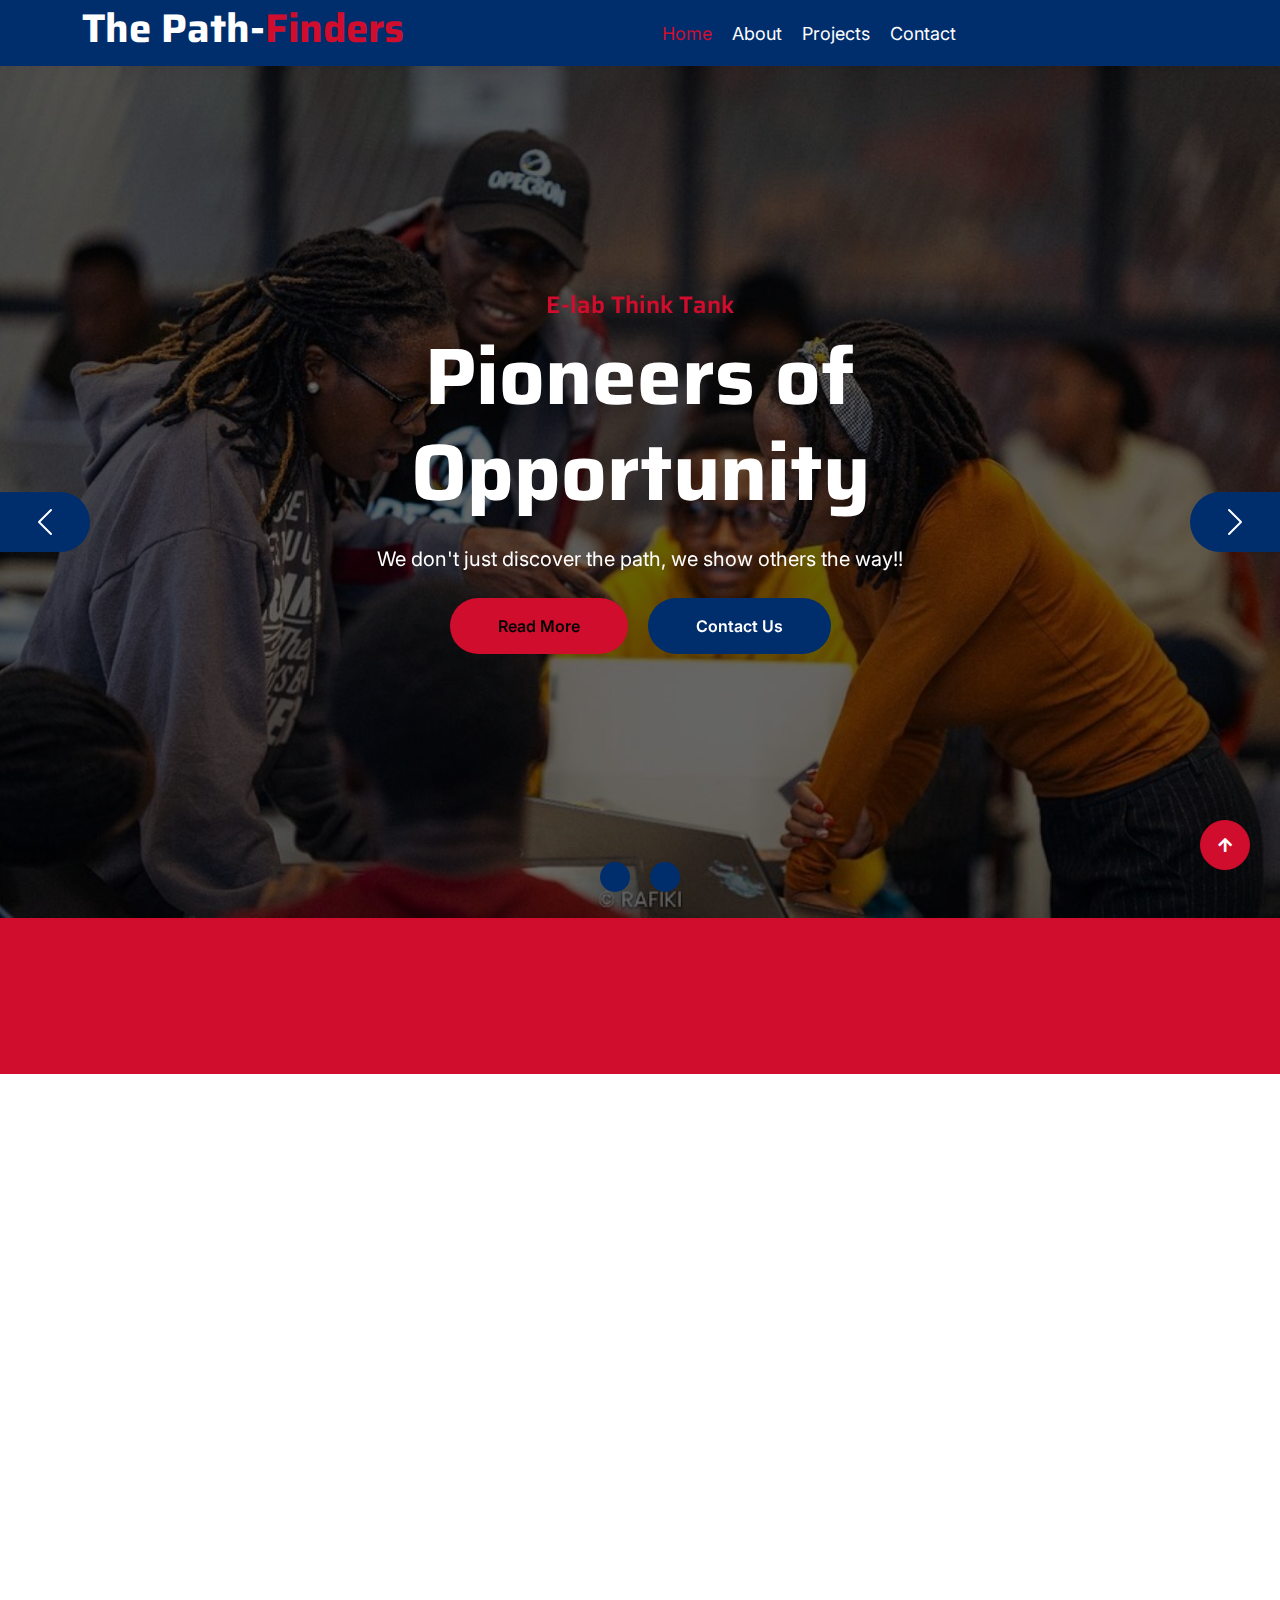
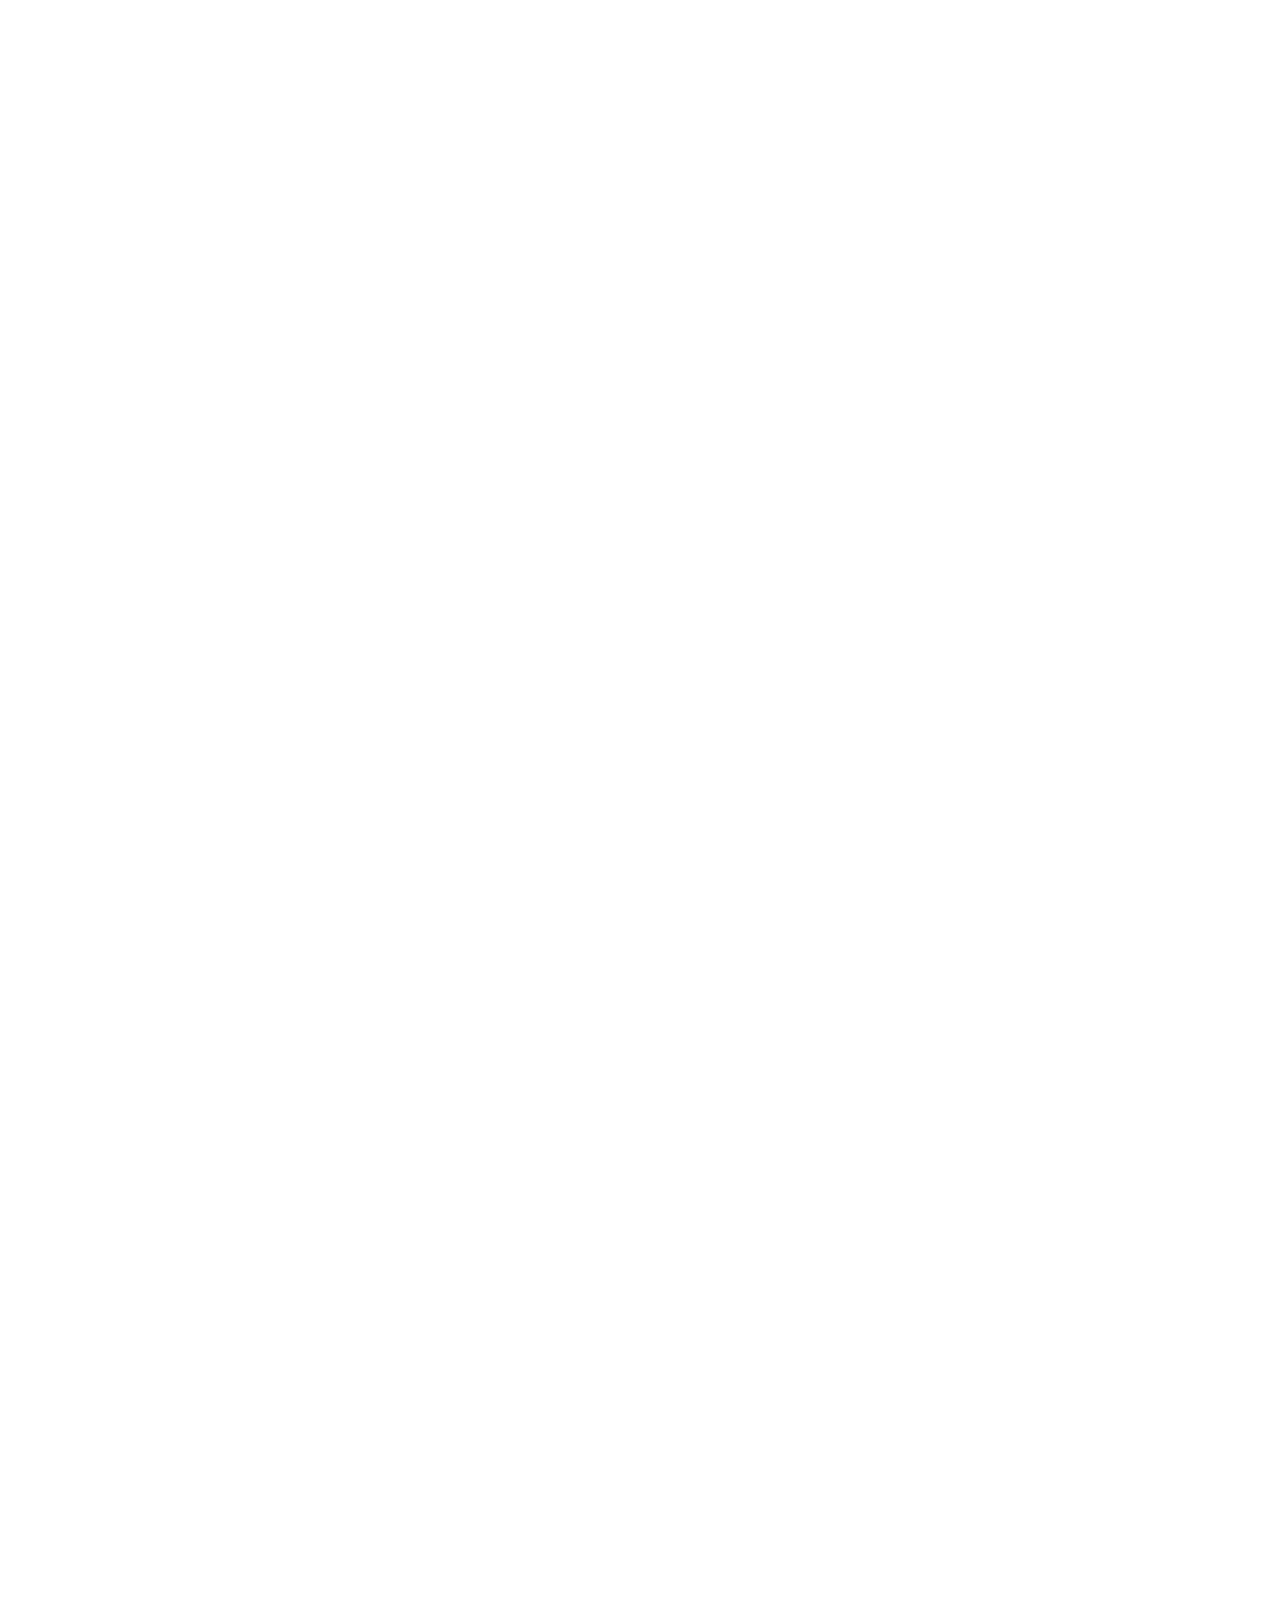
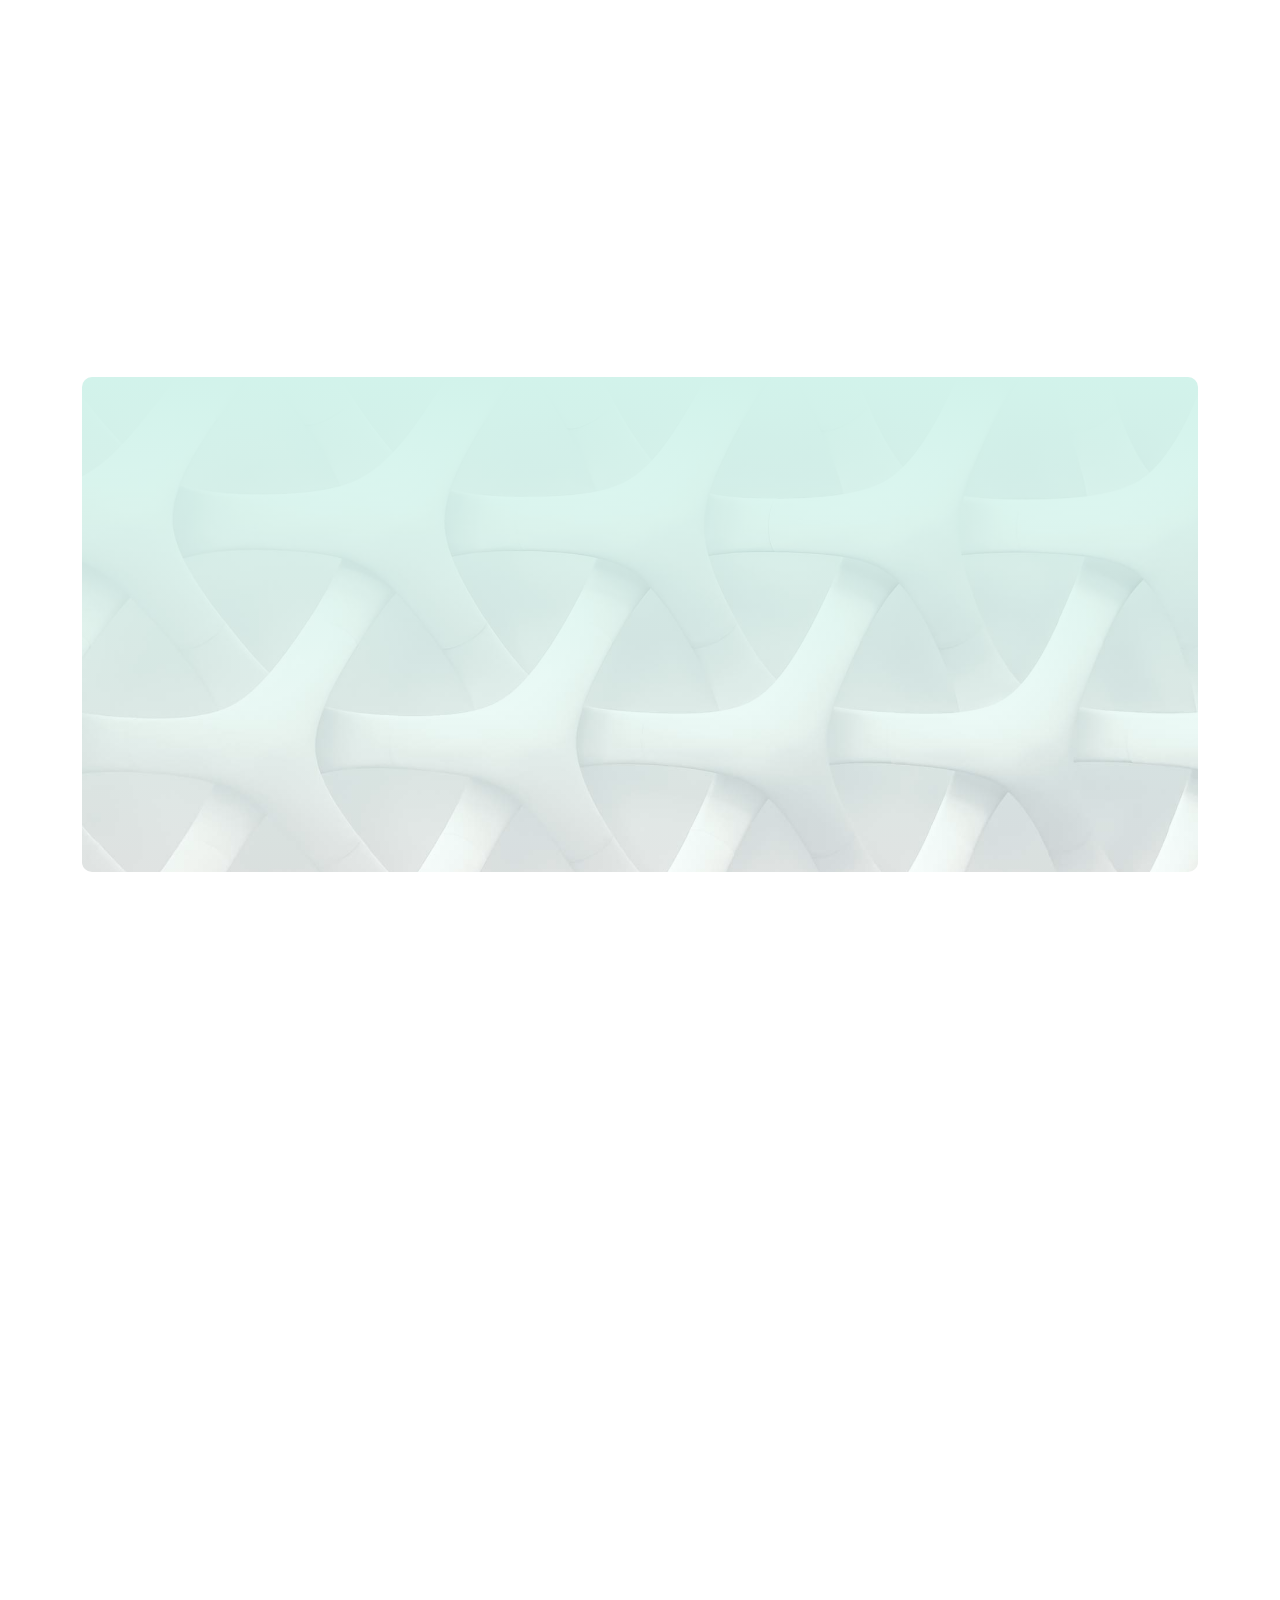
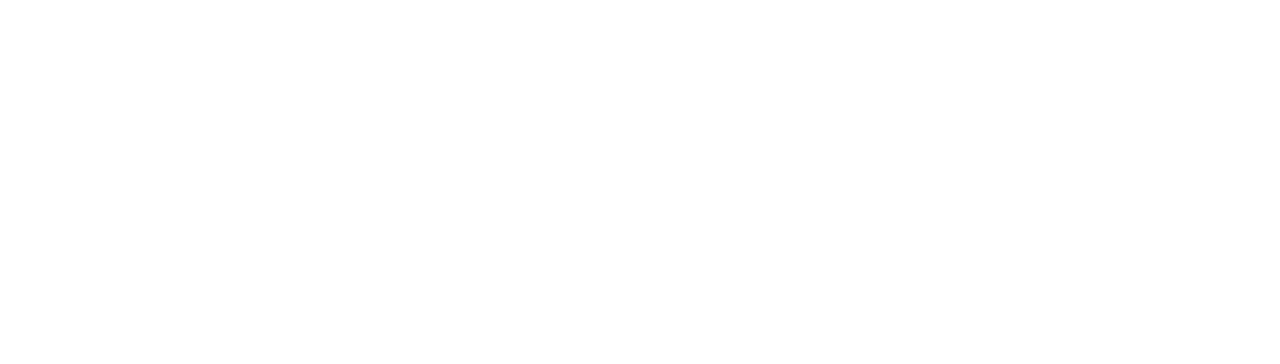
==== index.html @ 028e7ca0 "add all" ====
<!DOCTYPE html>
<html lang="en">

    <head>
        <meta charset="utf-8">
        <title>Pathfinders - ALU E-lab Think Tank</title>
        <meta content="width=device-width, initial-scale=1.0" name="viewport">
        <meta content="" name="keywords">
        <meta content="" name="description">

        <!-- Google Web Fonts -->
        <link rel="preconnect" href="https://fonts.googleapis.com">
        <link rel="preconnect" href="https://fonts.gstatic.com" crossorigin>
        <link href="https://fonts.googleapis.com/css2?family=Inter:wght@400;500;600&family=Saira:wght@500;600;700&display=swap" rel="stylesheet"> 

        <!-- Icon Font Stylesheet -->
        <link href="https://cdnjs.cloudflare.com/ajax/libs/font-awesome/5.10.0/css/all.min.css" rel="stylesheet">
        <link href="https://cdn.jsdelivr.net/npm/bootstrap-icons@1.4.1/font/bootstrap-icons.css" rel="stylesheet">

        <!-- Libraries Stylesheet -->
        <link href="lib/animate/animate.min.css" rel="stylesheet">
        <link href="lib/owlcarousel/assets/owl.carousel.min.css" rel="stylesheet">

        <!-- Customized Bootstrap Stylesheet -->
        <link href="css/bootstrap.min.css" rel="stylesheet">

        <!-- Template Stylesheet -->
        <link href="css/style.css" rel="stylesheet">
    </head>

    <body>
        <!-- Spinner Start -->
        <div id="spinner" class="show position-fixed translate-middle w-100 vh-100 top-50 start-50 d-flex align-items-center justify-content-center">
            <div class="spinner-grow text-primary" role="status"></div>
        </div>
        <!-- Spinner End -->

        <!-- Topbar Start -->
        <!-- <div class="container-fluid bg-dark py-2 d-none d-md-flex">
            <div class="container">
                <div class="d-flex justify-content-between topbar">
                    <div class="top-info">
                        <small class="me-3 text-white-50"><a href="#"><i class="fas fa-map-marker-alt me-2 text-secondary"></i></a>23 Ranking Street, New York</small>
                        <small class="me-3 text-white-50"><a href="#"><i class="fas fa-envelope me-2 text-secondary"></i></a>Email@Example.com</small>
                    </div>
                    <div id="note" class="text-secondary d-none d-xl-flex"><small>Note : We help you to Grow your Business</small></div>
                    <div class="top-link">
                        <a href="" class="bg-light nav-fill btn btn-sm-square rounded-circle"><i class="fab fa-facebook-f text-primary"></i></a>
                        <a href="" class="bg-light nav-fill btn btn-sm-square rounded-circle"><i class="fab fa-twitter text-primary"></i></a>
                        <a href="" class="bg-light nav-fill btn btn-sm-square rounded-circle"><i class="fab fa-instagram text-primary"></i></a>
                        <a href="" class="bg-light nav-fill btn btn-sm-square rounded-circle me-0"><i class="fab fa-linkedin-in text-primary"></i></a>
                    </div>
                </div>
            </div>
        </div> -->
        <!-- Topbar End -->

        <!-- Navbar Start -->
        <div class="container-fluid bg-primary">
            <div class="container">
                <nav class="navbar navbar-dark navbar-expand-lg py-0">
                    <a href="index.html" class="navbar-brand">
                        <h1 class="text-white fw-bold d-block">The Path-<span class="text-secondary">Finders</span> </h1>
                        <!-- <img src="./img/pathlogo.jpeg" alt="logo"> -->
                    </a>
                    <button type="button" class="navbar-toggler me-0" data-bs-toggle="collapse" data-bs-target="#navbarCollapse">
                        <span class="navbar-toggler-icon"></span>
                    </button>
                    <div class="collapse navbar-collapse bg-transparent" id="navbarCollapse">
                        <div class="navbar-nav ms-auto mx-xl-auto p-0">
                            <a href="index.html" class="nav-item nav-link active text-secondary">Home</a>
                            <a href="about.html" class="nav-item nav-link">About</a>
                            <!-- <a href="service.html" class="nav-item nav-link">Services</a> -->
                            <a href="project.html" class="nav-item nav-link">Projects</a>
                            <!-- <div class="nav-item dropdown">
                                <a href="#" class="nav-link dropdown-toggle" data-bs-toggle="dropdown">Pages</a>
                                <div class="dropdown-menu rounded">
                                    <a href="blog.html" class="dropdown-item">Our Blog</a>
                                    <a href="team.html" class="dropdown-item">Our Team</a>
                                    <a href="testimonial.html" class="dropdown-item">Testimonial</a>
                                    <a href="404.html" class="dropdown-item">404 Page</a>
                                </div>
                            </div> -->
                            <a href="contact.html" class="nav-item nav-link">Contact</a>
                        </div>
                    </div>
                    <!-- <div class="d-none d-xl-flex flex-shirink-0">
                        <div id="phone-tada" class="d-flex align-items-center justify-content-center me-4">
                            <a href="" class="position-relative animated tada infinite">
                                <i class="fa fa-phone-alt text-white fa-2x"></i>
                                <div class="position-absolute" style="top: -7px; left: 20px;">
                                    <span><i class="fa fa-comment-dots text-secondary"></i></span>
                                </div>
                            </a>
                        </div>
                        <div class="d-flex flex-column pe-4 border-end">
                            <span class="text-white-50">Have any questions?</span>
                            <span class="text-secondary">Call: + 0123 456 7890</span>
                        </div>
                        <div class="d-flex align-items-center justify-content-center ms-4 ">
                            <a href="#"><i class="bi bi-search text-white fa-2x"></i> </a>
                        </div>
                    </div> -->
                </nav>
            </div>
        </div>
        <!-- Navbar End -->

        <!-- Carousel Start -->
        <div class="container-fluid px-0">
            <div id="carouselId" class="carousel slide" data-bs-ride="carousel">
                <ol class="carousel-indicators">
                    <li data-bs-target="#carouselId" data-bs-slide-to="0" class="active" aria-current="true" aria-label="First slide"></li>
                    <li data-bs-target="#carouselId" data-bs-slide-to="1" aria-label="Second slide"></li>
                </ol>
                <div class="carousel-inner" role="listbox">
                    <div class="carousel-item active">
                        <img src="img/carousel-1.jpg" class="img-fluid" alt="First slide">
                        <div class="carousel-caption">
                            <div class="container carousel-content">
                                <h6 class="text-secondary h4 animated fadeInUp">E-lab Think Tank</h6>
                                <h1 class="text-white display-1 mb-4 animated fadeInRight">Pioneers of Opportunity</h1>
                                <p class="mb-4 text-white fs-5 animated fadeInDown">We don't just discover the path, we show others the way!!</p>
                                <a href="" class="me-2"><button type="button" class="px-4 py-sm-3 px-sm-5 btn btn-primary rounded-pill carousel-content-btn1 animated fadeInLeft">Read More</button></a>
                                <a href="" class="ms-2"><button type="button" class="px-4 py-sm-3 px-sm-5 btn btn-primary rounded-pill carousel-content-btn2 animated fadeInRight">Contact Us</button></a>
                            </div>
                        </div>
                    </div>
                    <div class="carousel-item">
                        <img src="img/carousel-2.jpg" class="img-fluid" alt="Second slide">
                        <div class="carousel-caption">
                            <div class="container carousel-content">
                                <h6 class="text-secondary h4 animated fadeInUp">Community-Centered</h6>
                                <h1 class="text-white display-1 mb-4 animated fadeInLeft">We Impact our community</h1>
                                <p class="mb-4 text-white fs-5 animated fadeInDown">The best way to find yourself is to lose yourself in the service of others.</p>
                                <a href="" class="me-2"><button type="button" class="px-4 py-sm-3 px-sm-5 btn btn-primary rounded-pill carousel-content-btn1 animated fadeInLeft">Read More</button></a>
                                <a href="" class="ms-2"><button type="button" class="px-4 py-sm-3 px-sm-5 btn btn-primary rounded-pill carousel-content-btn2 animated fadeInRight">Contact Us</button></a>
                            </div>
                        </div>
                    </div>
                </div>
                <button class="carousel-control-prev" type="button" data-bs-target="#carouselId" data-bs-slide="prev">
                    <span class="carousel-control-prev-icon" aria-hidden="true"></span>
                    <span class="visually-hidden">Previous</span>
                </button>
                <button class="carousel-control-next" type="button" data-bs-target="#carouselId" data-bs-slide="next">
                    <span class="carousel-control-next-icon" aria-hidden="true"></span>
                    <span class="visually-hidden">Next</span>
                </button>
            </div>
        </div>
        <!-- Carousel End -->


        <!-- Fact Start -->
        <div class="container-fluid bg-secondary py-5">
            <div class="container">
                <div class="row">
                    <div class="col-lg-3 wow fadeIn" data-wow-delay=".1s">
                        <div class="d-flex counter">
                            <h1 class="me-3 text-primary counter-value">4</h1>
                            <h5 class="text-white mt-1">African Countries with Member</h5>
                        </div>
                    </div>
                    <div class="col-lg-3 wow fadeIn" data-wow-delay=".3s">
                        <div class="d-flex counter">
                            <h1 class="me-3 text-primary counter-value">6</h1>
                            <h5 class="text-white mt-1">Completed Challenges</h5>
                        </div>
                    </div>
                    <div class="col-lg-3 wow fadeIn" data-wow-delay=".5s">
                        <div class="d-flex counter">
                            <h1 class="me-3 text-primary counter-value">2</h1>
                            <h5 class="text-white mt-1">Community Involvement Projects</h5>
                        </div>
                    </div>
                    <div class="col-lg-3 wow fadeIn" data-wow-delay=".7s">
                        <div class="d-flex counter">
                            <h1 class="me-3 text-primary counter-value">3</h1>
                            <h5 class="text-white mt-1">Team Internal Projects</h5>
                        </div>
                    </div>
                </div>
            </div>
        </div>
        <!-- Fact End -->


        <!-- About Start -->
        <div class="container-fluid py-5 my-5">
            <div class="container pt-5">
                <div class="row g-5">
                    <div class="col-lg-5 col-md-6 col-sm-12 wow fadeIn" data-wow-delay=".3s">
                        <div class="h-100 position-relative">
                            <img src="img/about-1.jpg" class="img-fluid w-75 rounded" alt="" style="margin-bottom: 25%;">
                            <div class="position-absolute w-75" style="top: 25%; left: 25%;">
                                <img src="img/about-2.jpg" class="img-fluid w-100 rounded" alt="">
                            </div>
                        </div>
                    </div>
                    <div class="col-lg-7 col-md-6 col-sm-12 wow fadeIn" data-wow-delay=".5s">
                        <h5 class="text-primary">About Us</h5>
                        <h1 class="mb-4">About The Path-Finders</h1>
                        <p>"The Pathfinders" is a collaborative think tank composed of five individuals from Nigeria, Cameroon, Tanzania, and Rwanda, united in their commitment to addressing complex challenges in Africa. Emphasizing diversity and unity, the team combines unique perspectives, skills, and cultural richness to generate innovative solutions. As Pan Africans, they share a vision to contribute to the overall advancement of Africa by bridging gaps and building a prosperous future.</p>
                        <p class="mb-4">The Pathfinders embark on a mission to unravel complexities through research, strategic thinking, and excellence, aiming to catalyze positive transformation in areas like economics, governance, education, and technology. Their dedication to a brighter and more equitable future propels them as trailblazers in African development, inviting others to join them on this journey.
                        </p>
                        <a href="about.html" class="btn btn-secondary rounded-pill px-5 py-3 text-white">More Details</a>
                    </div>
                </div>
            </div>
        </div>
        <!-- About End -->


        <!-- Services Start -->
        <!-- <div class="container-fluid services py-5 mb-5">
            <div class="container">
                <div class="text-center mx-auto pb-5 wow fadeIn" data-wow-delay=".3s" style="max-width: 600px;">
                    <h5 class="text-primary">Our Services</h5>
                    <h1>Services Built Specifically For Your Business</h1>
                </div>
                <div class="row g-5 services-inner">
                    <div class="col-md-6 col-lg-4 wow fadeIn" data-wow-delay=".3s">
                        <div class="services-item bg-light">
                            <div class="p-4 text-center services-content">
                                <div class="services-content-icon">
                                    <i class="fa fa-code fa-7x mb-4 text-primary"></i>
                                    <h4 class="mb-3">Web Design</h4>
                                    <p class="mb-4">Lorem ipsum dolor sit amet elit. Sed efficitur quis purus ut interdum. Aliquam dolor eget urna ultricies tincidunt.</p>
                                    <a href="" class="btn btn-secondary text-white px-5 py-3 rounded-pill">Read More</a>
                                </div>
                            </div>
                        </div>
                    </div>
                    <div class="col-md-6 col-lg-4 wow fadeIn" data-wow-delay=".5s">
                        <div class="services-item bg-light">
                            <div class="p-4 text-center services-content">
                                <div class="services-content-icon">
                                    <i class="fa fa-file-code fa-7x mb-4 text-primary"></i>
                                    <h4 class="mb-3">Web Development</h4>
                                    <p class="mb-4">Lorem ipsum dolor sit amet elit. Sed efficitur quis purus ut interdum. Aliquam dolor eget urna ultricies tincidunt.</p>
                                    <a href="" class="btn btn-secondary text-white px-5 py-3 rounded-pill">Read More</a>
                                </div>
                            </div>
                        </div>
                    </div>
                    <div class="col-md-6 col-lg-4 wow fadeIn" data-wow-delay=".7s">
                        <div class="services-item bg-light">
                            <div class="p-4 text-center services-content">
                                <div class="services-content-icon">
                                    <i class="fa fa-external-link-alt fa-7x mb-4 text-primary"></i>
                                    <h4 class="mb-3">UI/UX Design</h4>
                                    <p class="mb-4">Lorem ipsum dolor sit amet elit. Sed efficitur quis purus ut interdum. Aliquam dolor eget urna ultricies tincidunt.</p>
                                    <a href="" class="btn btn-secondary text-white px-5 py-3 rounded-pill">Read More</a>
                                </div>
                            </div>
                        </div>
                    </div>
                    <div class="col-md-6 col-lg-4 wow fadeIn" data-wow-delay=".3s">
                        <div class="services-item bg-light">
                            <div class="p-4 text-center services-content">
                                <div class="services-content-icon">
                                    <i class="fas fa-user-secret fa-7x mb-4 text-primary"></i>
                                    <h4 class="mb-3">Web Cecurity</h4>
                                    <p class="mb-4">Lorem ipsum dolor sit amet elit. Sed efficitur quis purus ut interdum. Aliquam dolor eget urna ultricies tincidunt.</p>
                                    <a href="" class="btn btn-secondary text-white px-5 py-3 rounded-pill">Read More</a>
                                </div>
                                
                            </div>
                        </div>
                    </div>
                    <div class="col-md-6 col-lg-4 wow fadeIn" data-wow-delay=".5s">
                        <div class="services-item bg-light">
                            <div class="p-4 text-center services-content">
                                <div class="services-content-icon">
                                    <i class="fa fa-envelope-open fa-7x mb-4 text-primary"></i>
                                    <h4 class="mb-3">Digital Marketing</h4>
                                    <p class="mb-4">Lorem ipsum dolor sit amet elit. Sed efficitur quis purus ut interdum. Aliquam dolor eget urna ultricies tincidunt.</p>
                                    <a href="" class="btn btn-secondary text-white px-5 py-3 rounded-pill">Read More</a>
                                </div>
                            </div>
                        </div>
                    </div>
                    <div class="col-md-6 col-lg-4 wow fadeIn" data-wow-delay=".7s">
                        <div class="services-item bg-light">
                            <div class="p-4 text-center services-content">
                                <div class="services-content-icon">
                                    <i class="fas fa-laptop fa-7x mb-4 text-primary"></i>
                                    <h4 class="mb-3">Programming</h4>
                                    <p class="mb-4">Lorem ipsum dolor sit amet elit. Sed efficitur quis purus ut interdum. Aliquam dolor eget urna ultricies tincidunt.</p>
                                    <a href="" class="btn btn-secondary text-white px-5 py-3 rounded-pill">Read More</a>
                                </div>
                            </div>
                        </div>
                    </div>
                </div>
            </div>
        </div> -->
        <!-- Services End -->


        <!-- Project Start -->
        <div class="container-fluid project py-5 mb-5">
            <div class="container">
                <div class="text-center mx-auto pb-5 wow fadeIn" data-wow-delay=".3s" style="max-width: 600px;">
                    <h5 class="text-primary">Our Project</h5>
                    <h1>Our Think Tank challenges</h1>
                </div>
                <div class="row g-5">
                    <div class="col-md-6 col-lg-4 wow fadeIn" data-wow-delay=".3s">
                        <div class="project-item">
                            <div class="project-img">
                                <img src="img/project-1.jpeg" class="img-fluid w-100 rounded" alt="">
                                <div class="project-content">
                                    <a href="challenge-1.html" class="text-center">
                                        <h4 class="text-secondary">challenges 01</h4>
                                        <p class="m-0 text-white">Introduction</p>
                                    </a>
                                </div>
                            </div>
                        </div>
                    </div>
                    <div class="col-md-6 col-lg-4 wow fadeIn" data-wow-delay=".5s">
                        <div class="project-item">
                            <div class="project-img">
                                <img src="img/project-2.png" class="img-fluid w-100 rounded" alt="">
                                <div class="project-content">
                                    <a href="challenge-2.html" class="text-center">
                                        <h4 class="text-secondary">challenges 02</h4>
                                        <p class="m-0 text-white">Discover Africa</p>
                                    </a>
                                </div>
                            </div>
                        </div>
                    </div>
                    <div class="col-md-6 col-lg-4 wow fadeIn" data-wow-delay=".7s">
                        <div class="project-item">
                            <div class="project-img">
                                <img src="img/project-3.png" class="img-fluid w-100 rounded" alt="">
                                <div class="project-content">
                                    <a href="challenge-3.html" class="text-center">
                                        <h4 class="text-secondary">challenges 03</h4>
                                        <p class="m-0 text-white">Help-Lab</p>
                                    </a>
                                </div>
                            </div>
                        </div>
                    </div>
                    <div class="col-md-6 col-lg-4 wow fadeIn" data-wow-delay=".3s">
                        <div class="project-item">
                            <div class="project-img">
                                <img src="img/project-4.png" class="img-fluid w-100 rounded" alt="">
                                <div class="project-content">
                                    <a href="challenge-4.html" class="text-center">
                                        <h4 class="text-secondary">challenges 04</h4>
                                        <p class="m-0 text-white">Hunt for Treasure</p>
                                    </a>
                                </div>
                            </div>
                        </div>
                    </div>
                    <div class="col-md-6 col-lg-4 wow fadeIn" data-wow-delay=".5s">
                        <div class="project-item">
                            <div class="project-img">
                                <img src="img/project-5.png" class="img-fluid w-100 rounded" alt="">
                                <div class="project-content">
                                    <a href="challenge-5.html" class="text-center">
                                        <h4 class="text-secondary">challenges 05</h4>
                                        <p class="m-0 text-white">Launch Your Mission</p>
                                    </a>
                                </div>
                            </div>
                        </div>
                    </div>
                    <div class="col-md-6 col-lg-4 wow fadeIn" data-wow-delay=".7s">
                        <div class="project-item">
                            <div class="project-img">
                                <img src="img/project-6.png" class="img-fluid w-100 rounded" alt="">
                                <div class="project-content">
                                    <a href="challenge-6.html" class="text-center">
                                        <h4 class="text-secondary">challenges 06</h4>
                                        <p class="m-0 text-white">Digital Footprint</p>
                                    </a>
                                </div>
                            </div>
                        </div>
                    </div>
                </div>
            </div>
        </div>
        <!-- Project End -->


        <!-- Blog Start -->
        <!-- <div class="container-fluid blog py-5 mb-5">
            <div class="container">
                <div class="text-center mx-auto pb-5 wow fadeIn" data-wow-delay=".3s" style="max-width: 600px;">
                    <h5 class="text-primary">Our Blog</h5>
                    <h1>Latest Blog & News</h1>
                </div>
                <div class="row g-5 justify-content-center">
                    <div class="col-lg-6 col-xl-4 wow fadeIn" data-wow-delay=".3s">
                        <div class="blog-item position-relative bg-light rounded">
                            <img src="img/blog-1.jpg" class="img-fluid w-100 rounded-top" alt="">
                            <span class="position-absolute px-4 py-3 bg-primary text-white rounded" style="top: -28px; right: 20px;">Web Design</span>
                            <div class="blog-btn d-flex justify-content-between position-relative px-3" style="margin-top: -75px;">
                                <div class="blog-icon btn btn-secondary px-3 rounded-pill my-auto">
                                    <a href="" class="btn text-white">Read More</a>
                                </div>
                                <div class="blog-btn-icon btn btn-secondary px-4 py-3 rounded-pill ">
                                    <div class="blog-icon-1">
                                        <p class="text-white px-2">Share<i class="fa fa-arrow-right ms-3"></i></p>
                                    </div>
                                    <div class="blog-icon-2">
                                        <a href="" class="btn me-1"><i class="fab fa-facebook-f text-white"></i></a>
                                        <a href="" class="btn me-1"><i class="fab fa-twitter text-white"></i></a>
                                        <a href="" class="btn me-1"><i class="fab fa-instagram text-white"></i></a>
                                    </div>
                                </div>
                            </div>
                            <div class="blog-content text-center position-relative px-3" style="margin-top: -25px;">
                                <img src="img/admin.jpg" class="img-fluid rounded-circle border border-4 border-white mb-3" alt="">
                                <h5 class="">By Daniel Martin</h5>
                                <span class="text-secondary">24 March 2023</span>
                                <p class="py-2">Lorem ipsum dolor sit amet elit. Sed efficitur quis purus ut interdum. Aliquam dolor eget urna ultricies tincidunt libero sit amet</p>
                            </div>
                            <div class="blog-coment d-flex justify-content-between px-4 py-2 border bg-primary rounded-bottom">
                                <a href="" class="text-white"><small><i class="fas fa-share me-2 text-secondary"></i>5324 Share</small></a>
                                <a href="" class="text-white"><small><i class="fa fa-comments me-2 text-secondary"></i>5 Comments</small></a>
                            </div>
                        </div>
                    </div>
                    <div class="col-lg-6 col-xl-4 wow fadeIn" data-wow-delay=".5s">
                        <div class="blog-item position-relative bg-light rounded">
                            <img src="img/blog-2.jpg" class="img-fluid w-100 rounded-top" alt="">
                            <span class="position-absolute px-4 py-3 bg-primary text-white rounded" style="top: -28px; right: 20px;">Development</span>
                            <div class="blog-btn d-flex justify-content-between position-relative px-3" style="margin-top: -75px;">
                                <div class="blog-icon btn btn-secondary px-3 rounded-pill my-auto">
                                    <a href="" class="btn text-white ">Read More</a>
                                </div>
                                <div class="blog-btn-icon btn btn-secondary px-4 py-3 rounded-pill ">
                                    <div class="blog-icon-1">
                                        <p class="text-white px-2">Share<i class="fa fa-arrow-right ms-3"></i></p>
                                    </div>
                                    <div class="blog-icon-2">
                                        <a href="" class="btn me-1"><i class="fab fa-facebook-f text-white"></i></a>
                                        <a href="" class="btn me-1"><i class="fab fa-twitter text-white"></i></a>
                                        <a href="" class="btn me-1"><i class="fab fa-instagram text-white"></i></a>
                                    </div>
                                </div>
                            </div>
                            <div class="blog-content text-center position-relative px-3" style="margin-top: -25px;">
                                <img src="img/admin.jpg" class="img-fluid rounded-circle border border-4 border-white mb-3" alt="">
                                <h5 class="">By Daniel Martin</h5>
                                <span class="text-secondary">23 April 2023</span>
                                <p class="py-2">Lorem ipsum dolor sit amet elit. Sed efficitur quis purus ut interdum. Aliquam dolor eget urna ultricies tincidunt libero sit amet</p>
                            </div>
                            <div class="blog-coment d-flex justify-content-between px-4 py-2 border bg-primary rounded-bottom">
                                <a href="" class="text-white"><small><i class="fas fa-share me-2 text-secondary"></i>5324 Share</small></a>
                                <a href="" class="text-white"><small><i class="fa fa-comments me-2 text-secondary"></i>5 Comments</small></a>
                            </div>
                        </div>
                    </div>
                    <div class="col-lg-6 col-xl-4 wow fadeIn" data-wow-delay=".7s">
                        <div class="blog-item position-relative bg-light rounded">
                            <img src="img/blog-3.jpg" class="img-fluid w-100 rounded-top" alt="">
                            <span class="position-absolute px-4 py-3 bg-primary text-white rounded" style="top: -28px; right: 20px;">Mobile App</span>
                            <div class="blog-btn d-flex justify-content-between position-relative px-3" style="margin-top: -75px;">
                                <div class="blog-icon btn btn-secondary px-3 rounded-pill my-auto">
                                    <a href="" class="btn text-white ">Read More</a>
                                </div>
                                <div class="blog-btn-icon btn btn-secondary px-4 py-3 rounded-pill ">
                                    <div class="blog-icon-1">
                                        <p class="text-white px-2">Share<i class="fa fa-arrow-right ms-3"></i></p>
                                    </div>
                                    <div class="blog-icon-2">
                                        <a href="" class="btn me-1"><i class="fab fa-facebook-f text-white"></i></a>
                                        <a href="" class="btn me-1"><i class="fab fa-twitter text-white"></i></a>
                                        <a href="" class="btn me-1"><i class="fab fa-instagram text-white"></i></a>
                                    </div>
                                </div>
                            </div>
                            <div class="blog-content text-center position-relative px-3" style="margin-top: -25px;">
                                <img src="img/admin.jpg" class="img-fluid rounded-circle border border-4 border-white mb-3" alt="">
                                <h5 class="">By Daniel Martin</h5>
                                <span class="text-secondary">30 jan 2023</span>
                                <p class="py-2">Lorem ipsum dolor sit amet elit. Sed efficitur quis purus ut interdum. Aliquam dolor eget urna ultricies tincidunt libero sit amet</p>
                            </div>
                            <div class="blog-coments d-flex justify-content-between px-4 py-2 border bg-primary rounded-bottom">
                                <a href="" class="text-white"><small><i class="fas fa-share me-2 text-secondary"></i>5324 Share</small></a>
                                <a href="" class="text-white"><small><i class="fa fa-comments me-2 text-secondary"></i>5 Comments</small></a>
                            </div>
                        </div>
                    </div>
                </div>
            </div>
        </div> -->
        <!-- Blog End -->


        <!-- Team Start -->
        <div class="container-fluid py-5 mb-5 team">
            <div class="container">
                <div class="text-center mx-auto pb-5 wow fadeIn" data-wow-delay=".3s" style="max-width: 600px;">
                    <h5 class="text-primary">Our Team</h5>
                    <h1>Meet The Pathfinders</h1>
                </div>
                <div class="owl-carousel team-carousel wow fadeIn" data-wow-delay=".5s">
                    <div class="rounded team-item">
                        <div class="team-content">
                            <div class="team-img-icon">
                                <div class="team-img rounded-circle">
                                    <img src="img/team-1.png" class="img-fluid w-100 rounded-circle" alt="">
                                </div>
                                <div class="team-name text-center py-3">
                                    <h4 class="">Nmesoma Peter</h4>
                                    <p class="m-0">Team Lead / Digital Manager</p>
                                </div>
                                <div class="team-icon d-flex justify-content-center pb-4">
                                    <a class="btn btn-square btn-secondary text-white rounded-circle m-1" href="https://www.facebook.com/peter.solomonnmesoma"><i class="fab fa-facebook-f"></i></a>
                                    <a class="btn btn-square btn-secondary text-white rounded-circle m-1" href=""><i class="fab fa-twitter"></i></a>
                                    <a class="btn btn-square btn-secondary text-white rounded-circle m-1" href="https://instagram.com/nmesomasolomon?utm_source=qr&igshid=MzNlNGNkZWQ4Mg=="><i class="fab fa-instagram"></i></a>
                                    <a class="btn btn-square btn-secondary text-white rounded-circle m-1" href="https://www.linkedin.com/in/nmesoma-peter-5785b9209/"><i class="fab fa-linkedin-in"></i></a>
                                </div>
                            </div>
                        </div>
                    </div>
                    <div class="rounded team-item">
                        <div class="team-content">
                            <div class="team-img-icon">
                                <div class="team-img rounded-circle">
                                    <img src="img/team-2.png" class="img-fluid w-100 rounded-circle" alt="">
                                </div>
                                <div class="team-name text-center py-3">
                                    <h4 class="">Uwimana Chantel</h4>
                                    <p class="m-0">Social Media Manager</p>
                                </div>
                                <div class="team-icon d-flex justify-content-center pb-4">
                                    <a class="btn btn-square btn-secondary text-white rounded-circle m-1" href=""><i class="fab fa-facebook-f"></i></a>
                                    <a class="btn btn-square btn-secondary text-white rounded-circle m-1" href=""><i class="fab fa-twitter"></i></a>
                                    <a class="btn btn-square btn-secondary text-white rounded-circle m-1" href=""><i class="fab fa-instagram"></i></a>
                                    <a class="btn btn-square btn-secondary text-white rounded-circle m-1" href=""><i class="fab fa-linkedin-in"></i></a>
                                </div>
                            </div>
                        </div>
                    </div>
                    <div class="rounded team-item">
                        <div class="team-content">
                            <div class="team-img-icon">
                                <div class="team-img rounded-circle">
                                    <img src="img/team-3.png" class="img-fluid w-100 rounded-circle" alt="">
                                </div>
                                <div class="team-name text-center py-3">
                                    <h4 class="">Sharon Francis Mushy</h4>
                                    <p class="m-0">Assit Digital and communication Manager</p>
                                </div>
                                <div class="team-icon d-flex justify-content-center pb-4">
                                    <a class="btn btn-square btn-secondary text-white rounded-circle m-1" href=""><i class="fab fa-facebook-f"></i></a>
                                    <a class="btn btn-square btn-secondary text-white rounded-circle m-1" href=""><i class="fab fa-twitter"></i></a>
                                    <a class="btn btn-square btn-secondary text-white rounded-circle m-1" href=""><i class="fab fa-instagram"></i></a>
                                    <a class="btn btn-square btn-secondary text-white rounded-circle m-1" href=""><i class="fab fa-linkedin-in"></i></a>
                                </div>
                            </div>
                        </div>
                    </div>
                    <div class="rounded team-item">
                        <div class="team-content">
                            <div class="team-img-icon">
                                <div class="team-img rounded-circle">
                                    <img src="img/team-4.png" class="img-fluid w-100 rounded-circle" alt="">
                                </div>
                                <div class="team-name text-center py-3">
                                    <h4 class="">Wilson Navid</h4>
                                    <p class="m-0">Research Lead</p>
                                </div>
                                <div class="team-icon d-flex justify-content-center pb-4">
                                    <a class="btn btn-square btn-secondary text-white rounded-circle m-1" href=""><i class="fab fa-facebook-f"></i></a>
                                    <a class="btn btn-square btn-secondary text-white rounded-circle m-1" href=""><i class="fab fa-twitter"></i></a>
                                    <a class="btn btn-square btn-secondary text-white rounded-circle m-1" href=""><i class="fab fa-instagram"></i></a>
                                    <a class="btn btn-square btn-secondary text-white rounded-circle m-1" href="https://www.linkedin.com/in/wilsons-navid-wado-tiwa-8049b7230/"><i class="fab fa-linkedin-in"></i></a>
                                </div>
                            </div>
                        </div>
                    </div>


                    <div class="rounded team-item">
                        <div class="team-content">
                            <div class="team-img-icon">
                                <div class="team-img rounded-circle">
                                    <img src="img/team-5.png" class="img-fluid w-100 rounded-circle" alt="">
                                </div>
                                <div class="team-name text-center py-3">
                                    <h4 class="">Nadia Tuyizere</h4>
                                    <p class="m-0">Team Secretary</p>
                                </div>
                                <div class="team-icon d-flex justify-content-center pb-4">
                                    <a class="btn btn-square btn-secondary text-white rounded-circle m-1" href=""><i class="fab fa-facebook-f"></i></a>
                                    <a class="btn btn-square btn-secondary text-white rounded-circle m-1" href=""><i class="fab fa-twitter"></i></a>
                                    <a class="btn btn-square btn-secondary text-white rounded-circle m-1" href=""><i class="fab fa-instagram"></i></a>
                                    <a class="btn btn-square btn-secondary text-white rounded-circle m-1" href=""><i class="fab fa-linkedin-in"></i></a>
                                </div>
                            </div>
                        </div>


                </div>
            </div>
        </div>
        <!-- Team End -->

        <!-- Testimonial Start -->
        <!-- <div class="container-fluid testimonial py-5 mb-5">
            <div class="container">
                <div class="text-center mx-auto pb-5 wow fadeIn" data-wow-delay=".3s" style="max-width: 600px;">
                    <h5 class="text-primary">Our Testimonial</h5>
                    <h1>Our Client Saying!</h1>
                </div>
                <div class="owl-carousel testimonial-carousel wow fadeIn" data-wow-delay=".5s">
                    <div class="testimonial-item border p-4">
                        <div class="d-flex align-items-center">
                            <div class="">
                                <img src="img/testimonial-1.jpg" alt="">
                            </div>
                            <div class="ms-4">
                                <h4 class="text-secondary">Client Name</h4>
                                <p class="m-0 pb-3">Profession</p>
                                <div class="d-flex pe-5">
                                    <i class="fas fa-star me-1 text-primary"></i>
                                    <i class="fas fa-star me-1 text-primary"></i>
                                    <i class="fas fa-star me-1 text-primary"></i>
                                    <i class="fas fa-star me-1 text-primary"></i>
                                    <i class="fas fa-star me-1 text-primary"></i>
                                </div>
                            </div>
                        </div>
                        <div class="border-top mt-4 pt-3">
                            <p class="mb-0">Lorem ipsum dolor sit amet elit. Sed efficitur quis purus ut interdum aliquam dolor eget urna. Nam volutpat libero sit amet leo cursus, ac viverra eros morbi quis quam mi.</p>
                        </div>
                    </div>
                    <div class="testimonial-item border p-4">
                        <div class=" d-flex align-items-center">
                            <div class="">
                                <img src="img/testimonial-2.jpg" alt="">
                            </div>
                            <div class="ms-4">
                                <h4 class="text-secondary">Client Name</h4>
                                <p class="m-0 pb-3">Profession</p>
                                <div class="d-flex pe-5">
                                    <i class="fas fa-star me-1 text-primary"></i>
                                    <i class="fas fa-star me-1 text-primary"></i>
                                    <i class="fas fa-star me-1 text-primary"></i>
                                    <i class="fas fa-star me-1 text-primary"></i>
                                    <i class="fas fa-star me-1 text-primary"></i>
                                </div>
                            </div>
                        </div>
                        <div class="border-top mt-4 pt-3">
                            <p class="mb-0">Lorem ipsum dolor sit amet elit. Sed efficitur quis purus ut interdum aliquam dolor eget urna. Nam volutpat libero sit amet leo cursus, ac viverra eros morbi quis quam mi.</p>
                        </div>
                    </div>
                    <div class="testimonial-item border p-4">
                        <div class=" d-flex align-items-center">
                            <div class="">
                                <img src="img/testimonial-3.jpg" alt="">
                            </div>
                            <div class="ms-4">
                                <h4 class="text-secondary">Client Name</h4>
                                <p class="m-0 pb-3">Profession</p>
                                <div class="d-flex pe-5">
                                    <i class="fas fa-star me-1 text-primary"></i>
                                    <i class="fas fa-star me-1 text-primary"></i>
                                    <i class="fas fa-star me-1 text-primary"></i>
                                    <i class="fas fa-star me-1 text-primary"></i>
                                    <i class="fas fa-star me-1 text-primary"></i>
                                </div>
                            </div>
                        </div>
                        <div class="border-top mt-4 pt-3">
                            <p class="mb-0">Lorem ipsum dolor sit amet elit. Sed efficitur quis purus ut interdum aliquam dolor eget urna. Nam volutpat libero sit amet leo cursus, ac viverra eros morbi quis quam mi.</p>
                        </div>
                    </div>
                    <div class="testimonial-item border p-4">
                        <div class=" d-flex align-items-center">
                            <div class="">
                                <img src="img/testimonial-4.jpg" alt="">
                            </div>
                            <div class="ms-4">
                                <h4 class="text-secondary">Client Name</h4>
                                <p class="m-0 pb-3">Profession</p>
                                <div class="d-flex pe-5">
                                    <i class="fas fa-star me-1 text-primary"></i>
                                    <i class="fas fa-star me-1 text-primary"></i>
                                    <i class="fas fa-star me-1 text-primary"></i>
                                    <i class="fas fa-star me-1 text-primary"></i>
                                    <i class="fas fa-star me-1 text-primary"></i>
                                </div>
                            </div>
                        </div>
                        <div class="border-top mt-4 pt-3">
                            <p class="mb-0">Lorem ipsum dolor sit amet elit. Sed efficitur quis purus ut interdum aliquam dolor eget urna. Nam volutpat libero sit amet leo cursus, ac viverra eros morbi quis quam mi.</p>
                        </div>
                    </div>
                </div>
            </div>
        </div> -->

        <!-- Testimonial End -->


        <!-- Contact Start -->
        <div class="container-fluid py-5 mb-5">
            <div class="container">
                <div class="text-center mx-auto pb-5 wow fadeIn" data-wow-delay=".3s" style="max-width: 600px;">
                    <h5 class="text-primary">Get In Touch</h5>
                    <h1 class="mb-3">Contact for any query</h1>
                    <!-- <p class="mb-2">The contact form is currently inactive. Get a functional and working contact form with Ajax & PHP in a few minutes. Just copy and paste the files, add a little code and you're done. <a href="https://htmlcodex.com/contact-form">Download Now</a>.</p> -->
                </div>
                <div class="contact-detail position-relative p-5">
                    <div class="row g-5 mb-5 justify-content-center">
                        <div class="col-xl-4 col-lg-6 wow fadeIn" data-wow-delay=".3s">
                            <div class="d-flex bg-light p-3 rounded">
                                <div class="flex-shrink-0 btn-square bg-secondary rounded-circle" style="width: 64px; height: 64px;">
                                    <i class="fas fa-map-marker-alt text-white"></i>
                                </div>
                                <div class="ms-3">
                                    <h4 class="text-primary">Address</h4>
                                    <a href="https://goo.gl/maps/Zd4BCynmTb98ivUJ6" target="_blank" class="h5">Next to Azam, Kigali Innovation City,, KIGALI · < 1 km</a>
                                </div>
                            </div>
                        </div>
                        <div class="col-xl-4 col-lg-6 wow fadeIn" data-wow-delay=".5s">
                            <div class="d-flex bg-light p-3 rounded">
                                <div class="flex-shrink-0 btn-square bg-secondary rounded-circle" style="width: 64px; height: 64px;">
                                    <i class="fa fa-phone text-white"></i>
                                </div>
                                <div class="ms-3">
                                    <h4 class="text-primary">Call Us</h4>
                                    <a class="h5" href="tel:+0123456789" target="_blank">+2348171519326</a>
                                </div>
                            </div>
                        </div>
                        <div class="col-xl-4 col-lg-6 wow fadeIn" data-wow-delay=".7s">
                            <div class="d-flex bg-light p-3 rounded">
                                <div class="flex-shrink-0 btn-square bg-secondary rounded-circle" style="width: 64px; height: 64px;">
                                    <i class="fa fa-envelope text-white"></i>
                                </div>
                                <div class="ms-3">
                                    <h4 class="text-primary">Email Us</h4>
                                    <a class="h5" href="mailto:info@example.com" target="_blank">n.peter@alustudent.com</a>
                                </div>
                            </div>
                        </div>
                    </div>
                    <div class="row g-5">
                        <div class="col-lg-6 wow fadeIn" data-wow-delay=".3s">
                            <div class="p-5 h-100 rounded contact-map">
                                <div style="width: 100%"><iframe width="100%" height="600" frameborder="0" scrolling="no" marginheight="0" marginwidth="0" src="https://maps.google.com/maps?width=100%25&amp;height=600&amp;hl=en&amp;q=Next%20to%20Azam,,%20Kigali%20Innovation%20City,,%20KIGALI%20%C2%B7%20%3C%201%20km+(African%20Leadership%20University)&amp;t=&amp;z=14&amp;ie=UTF8&amp;iwloc=B&amp;output=embed"><a href="https://www.maps.ie/population/">Population Estimator map</a></iframe></div>
                            </div>
                        </div>
                        <div class="col-lg-6 wow fadeIn" data-wow-delay=".5s">
                            <div class="p-5 rounded contact-form">
                                <form action="https://getform.io/f/7e3ec060-fee1-40c6-9827-9c194fd9d07c" method="POST">
    
                                    <div class="mb-4">
                                        <input type="text" class="form-control border-0 py-3" placeholder="Your Name" name="name">
                                    </div>
                                    <div class="mb-4">
                                        <input type="email" class="form-control border-0 py-3" placeholder="Your Email" name="email">
                                    </div>
                                    <!-- <div class="mb-4">
                                        <input type="text" class="form-control border-0 py-3" placeholder="Project">
                                    </div> -->
                                    <div class="mb-4">
                                        <textarea class="w-100 form-control border-0 py-3" rows="6" cols="10"
                                            placeholder="Message" name="message"></textarea>
                                    </div>
                                    <div class="text-start">
                                        <button class="btn bg-primary text-white py-3 px-5" type="submit">Send
                                            Message</button>
                                    </div>
                                </form>
                            </div>
                        </div>
                    </div>
                </div>
            </div> 
        </div>
        <!-- Contact End -->


        <!-- Footer Start -->
         <div class="container-fluid footer bg-dark wow fadeIn" data-wow-delay=".3s">
            <div class="container pt-5 pb-4">
                <div class="row g-5">
                    <div class="col-lg-4 col-md-6">
                        <a href="index.html">
                            <h1 class="text-white fw-bold d-block">The Path-<span class="text-secondary">Finders</span> </h1>
                        </a>
                        <p class="mt-4 text-light">Contact us on any of our social media platform, Like comment and share.</p>
                        <div class="d-flex hightech-link">
                            <a href="" class="btn-light nav-fill btn btn-square rounded-circle me-2"><i class="fab fa-facebook-f text-primary"></i></a>
                            <a href="" class="btn-light nav-fill btn btn-square rounded-circle me-2"><i class="fab fa-twitter text-primary"></i></a>
                            <a href="" class="btn-light nav-fill btn btn-square rounded-circle me-2"><i class="fab fa-instagram text-primary"></i></a>
                            <a href="" class="btn-light nav-fill btn btn-square rounded-circle me-0"><i class="fab fa-linkedin-in text-primary"></i></a>
                        </div>
                    </div>
                    <div class="col-lg-4 col-md-6">
                        <a href="#" class="h3 text-secondary">Short Link</a>
                        <div class="mt-4 d-flex flex-column short-link">
                            <a href="" class="mb-2 text-white"><i class="fas fa-angle-right text-secondary me-2"></i>About us</a>
                            <a href="" class="mb-2 text-white"><i class="fas fa-angle-right text-secondary me-2"></i>Contact us</a>
                            <a href="" class="mb-2 text-white"><i class="fas fa-angle-right text-secondary me-2"></i>Our Services</a>
                            <a href="" class="mb-2 text-white"><i class="fas fa-angle-right text-secondary me-2"></i>Our Projects</a>
                            <a href="" class="mb-2 text-white"><i class="fas fa-angle-right text-secondary me-2"></i>Latest Blog</a>
                        </div>
                    </div>
                    <!-- <div class="col-lg-3 col-md-6">
                        <a href="#" class="h3 text-secondary">Help Link</a>
                        <div class="mt-4 d-flex flex-column help-link">
                            <a href="" class="mb-2 text-white"><i class="fas fa-angle-right text-secondary me-2"></i>Terms Of use</a>
                            <a href="" class="mb-2 text-white"><i class="fas fa-angle-right text-secondary me-2"></i>Privacy Policy</a>
                            <a href="" class="mb-2 text-white"><i class="fas fa-angle-right text-secondary me-2"></i>Helps</a>
                            <a href="" class="mb-2 text-white"><i class="fas fa-angle-right text-secondary me-2"></i>FQAs</a>
                            <a href="" class="mb-2 text-white"><i class="fas fa-angle-right text-secondary me-2"></i>Contact</a>
                        </div>
                    </div> -->
                    <div class="col-lg-4 col-md-6">
                        <a href="#" class="h3 text-secondary">Contact Us</a>
                        <div class="text-white mt-4 d-flex flex-column contact-link">
                            <a href="#" class="pb-3 text-light border-bottom border-primary"><i class="fas fa-map-marker-alt text-secondary me-2"></i> Next to Azam, Kigali Innovation City,, KIGALI · < 1 km</a>
                            <a href="#" class="py-3 text-light border-bottom border-primary"><i class="fas fa-phone-alt text-secondary me-2"></i> +2348171519326</a>
                            <a href="#" class="py-3 text-light border-bottom border-primary"><i class="fas fa-envelope text-secondary me-2"></i> n.peter@alustudent.com</a>
                        </div>
                    </div>
                </div>
                <hr class="text-light mt-5 mb-4">
                <div class="row">
                    <div class="col-md-6 text-center text-md-start">
                        <span class="text-light"><a href="#" class="text-secondary"><i class="fas fa-copyright text-secondary me-2"></i>The pathfinders</a>, All right reserved.</span>
                    </div>
                    <div class="col-md-6 text-center text-md-end">
                        <!--/*** This template is free as long as you keep the footer author’s credit link/attribution link/backlink. If you'd like to use the template without the footer author’s credit link/attribution link/backlink, you can purchase the Credit Removal License from "https://htmlcodex.com/credit-removal". Thank you for your support. ***/-->
                        <span class="text-light">Designed By<a href="https://htmlcodex.com" class="text-secondary">Opecson codes</a> Distributed By <a href="https://themewagon.com">The pathfinders</a></span>
                    </div>
                </div>
            </div>
        </div>
        <!-- Footer End -->


        <!-- Back to Top -->
        <a href="#" class="btn btn-secondary btn-square rounded-circle back-to-top"><i class="fa fa-arrow-up text-white"></i></a>

        
        <!-- JavaScript Libraries -->
        <script src="https://ajax.googleapis.com/ajax/libs/jquery/3.6.4/jquery.min.js"></script>
        <script src="https://cdn.jsdelivr.net/npm/bootstrap@5.0.0/dist/js/bootstrap.bundle.min.js"></script>
        <script src="lib/wow/wow.min.js"></script>
        <script src="lib/easing/easing.min.js"></script>
        <script src="lib/waypoints/waypoints.min.js"></script>
        <script src="lib/owlcarousel/owl.carousel.min.js"></script>

        <!-- Template Javascript -->
        <script src="js/main.js"></script>
    </body>

</html>
---- css/style.css ----
/*** Spinner Start ***/

#spinner {
    opacity: 0;
    visibility: hidden;
    transition: opacity .8s ease-out, visibility 0s linear .5s;
    z-index: 99999;
 }

 #spinner.show {
     transition: opacity .8s ease-out, visibility 0s linear .0s;
     visibility: visible;
     opacity: 1;
 }

/*** Spinner End ***/


/*** Button Start ***/
.btn {
    font-weight: 600;
    transition: .5s;
}

.btn-square {
    width: 38px;
    height: 38px;
}

.btn-sm-square {
    width: 32px;
    height: 32px;
}

.btn-md-square {
    width: 46px;
    height: 46px;
}

.btn-lg-square {
    width: 58px;
    height: 58px;
}

.btn-square,
.btn-sm-square,
.btn-md-square,
.btn-lg-square {
    padding: 0;
    display: flex;
    align-items: center;
    justify-content: center;
    font-weight: normal;
}

.back-to-top {
    position: fixed;
    width: 50px;
    height: 50px;
    right: 30px;
    bottom: 30px;
    z-index: 99;
}

/*** Button End ***/


/*** Topbar Start ***/

.topbar .top-info {
    letter-spacing: 1px;
}

.topbar .top-link {
    display: flex;
    align-items: center;
    justify-content: center;
}

.topbar .top-link a {
    margin-right: 10px;
}

#note {
    width: 500px;
    overflow: hidden;
}

#note small {
    position: relative;
    display: inline-block;
    animation: mymove 5s infinite;
    animation-timing-function: all;
}

@keyframes mymove {
    from {left: -100%;}
    to {left: 100%;}
}

/*** Topbar End ***/


/*** Navbar Start ***/
.navbar .navbar-nav {
    padding: 15px 0;
}

.navbar .navbar-nav .nav-link {
    padding: 10px;
    color: var(--bs-white);
    font-size: 18px;
    outline: none;
    
}

.navbar .navbar-nav .nav-link:hover,
.navbar .navbar-nav .nav-link.active {
    color: var(--bs-secondary) !important;
}

.navbar .dropdown-toggle::after {
    border: none;
    content: "\f107";
    font-family: "font awesome 5 free";
    font-weight: 900;
    vertical-align: middle;
    margin-left: 8px;
}

@media (min-width: 992px) {
    .navbar .nav-item .dropdown-menu {
        display: block;
        visibility: hidden;
        top: 100%;
        transform: rotateX(-75deg);
        transform-origin: 0% 0%;
        transition: .5s;
        opacity: 0;
    }
}

.navbar .nav-item:hover .dropdown-menu {
    transform: rotateX(0deg);
    visibility: visible;
    transition: .5s;
    opacity: 1;
}

/*** Navbar End ***/


/*** Carousel Start ***/

.carousel-item {
    position: relative;
}

.carousel-item::after {
    content: "";
    width: 100%;
    height: 100%;
    position: absolute;
    top: 0;
    left: 0;
    background: rgba(0, 0, 0, .6);
}

.carousel-caption {
    height: 100%;
    display: flex;
    align-items: center;
    justify-content: center;
    z-index: 1;
}

.carousel-item p {
    max-width: 700px;
    margin: 0 auto 35px auto;
}

.carousel-control-prev {
    width: 90px;
    height: 60px;
    position: absolute;
    top: 50%;
    left: 0;
    background: var(--bs-primary);
    border-radius: 0 50px 50px 0;
    opacity: 1;
}

.carousel-control-prev:hover {
    background: var(--bs-secondary);
    transition: .8s;
}

.carousel-control-next {
    width: 90px;
    height: 60px;
    position: absolute;
    top: 50%;
    right: 0;
    background: var(--bs-primary);
    border-radius: 50px 0 0 50px;
    opacity: 1;
}

.carousel-control-next:hover {
    background: var(--bs-secondary);
    transition: .8s;
}

.carousel-caption .carousel-content a button.carousel-content-btn1 {
    background: var(--bs-secondary);
    color: var(--bs-dark);
    opacity: 1;
    border: 0;
    border-radius: 20px;
}

.carousel-caption .carousel-content a button.carousel-content-btn1:hover {
    background: var(--bs-primary);
    color: #ffffff;
    border: 0;
    opacity: 1;
    transition: 1s;
    border-radius: 20px;
}

.carousel-caption .carousel-content a button.carousel-content-btn2 {
    background: var(--bs-primary);
    color: var(--bs-white);
    opacity: 1;
    border: 0;
    border-radius: 20px;
}

.carousel-caption .carousel-content a button.carousel-content-btn2:hover {
    background: var(--bs-secondary);
    color: var(--bs-dark);
    border: 0;
    opacity: 1;
    transition: 1s;
    border-radius: 20px;
}

#carouselId .carousel-indicators li {
    width: 30px;
    height: 10px;
    background: var(--bs-primary);
    margin: 10px;
    border-radius: 30px;
    opacity: 1;
}

#carouselId .carousel-indicators li:hover {
    background: var(--bs-secondary);
    opacity: 1;
}

@media (max-width: 992px) {
    .carousel-item {
        min-height: 500px;
    }
    
    .carousel-item img {
        min-height: 500px;
        object-fit: cover;
    }

    .carousel-item h1 {
        font-size: 40px !important;
    }

    .carousel-item p {
        font-size: 16px !important;
    }
}

@media (max-width: 768px) {
    .carousel-item {
        min-height: 400px;
    }
    
    .carousel-item img {
        min-height: 400px;
        object-fit: cover;
    }

    .carousel-item h1 {
        font-size: 28px !important;
    }

    .carousel-item p {
        font-size: 14px !important;
    }
}

.page-header {
    background: linear-gradient(rgba(0, 0, 0, .6), rgba(0, 0, 0, .6)), url(../img/carousel-1.jpg) center center no-repeat;
    background-size: cover;
}

.page-header .breadcrumb-item+.breadcrumb-item::before {
    color: var(--bs-white);
}

.page-header .breadcrumb-item,
.page-header .breadcrumb-item a {
    font-size: 18px;
    color: var(--bs-white);
}

/*** Carousel End ***/


/*** Services Start ***/

.services .services-item {
    box-shadow: 0 0 60px rgba(0, 0, 0, .2);
    width: 100%;
    height: 100%;
    border-radius: 10px;
    padding: 10px 0;
    position: relative;
}


.services-content::after {
    position: absolute;
    content: "";
    width: 100%;
    height: 0;
    top: 0;
    left: 0;
    border-radius: 10px 10px 0 0;
    background: rgba(3, 43, 243, 0.8);
    transition: .5s;
}

.services-content::after {
    top: 0;
    bottom: auto;
    border-radius: 10px 10px 10px 10px;
}

.services-item:hover .services-content::after {
    height: 100%;
    opacity: 1;
    transition: .5s;
}

.services-item:hover .services-content-icon {
    position: relative;
    z-index: 2;
}

.services-item .services-content-icon i,
.services-item .services-content-icon p {
    transition: .5s;
}

.services-item:hover .services-content-icon i {
    color: var(--bs-secondary) !important;
}

.services-item:hover .services-content-icon p {
    color: var(--bs-white);
}

/*** Services End ***/


/*** Project Start ***/

.project-img {
    position: relative;
    padding: 15px;
}

.project-img::before {
    content: "";
    position: absolute;
    width: 150px;
    height: 150px;
    top: 0;
    left: 0;
    background: var(--bs-secondary);
    border-radius: 10px;
    opacity: 1;
    z-index: -1;
    transition: .5s;
}

.project-img::after {
    content: "";
    width: 150px;
    height: 150px;
    position: absolute;
    right: 0;
    bottom: 0;
    background: var(--bs-primary);
    border-radius: 10px;
    opacity: 1;
    z-index: -1;
    transition: .5s;
}

.project-content {
    position: absolute;
    width: 100%;
    height: 100%;
    top: 0;
    left: 0;
    display: flex;
    align-items: center;
    justify-content: center;
    opacity: 0;
}

.project-content a {
    display: inline-block;
    padding: 20px 25px;
    background: var(--bs-primary);
    border-radius: 10px;
}

.project-item:hover .project-content {
    opacity: 1;
    transition: .5s;
}

.project-item:hover .project-img::before,
.project-item:hover .project-img::after {
    opacity: 0;
}

/*** Project End ***/


/*** Blog Start ***/
.blog-item .blog-btn {
    z-index: 2;
}

.blog-btn .blog-btn-icon {
    height: 50px;
    position: relative;
    overflow: hidden;
}

.blog-btn-icon .blog-icon-2 {
    display: flex;
    position: absolute;
    top: 6px;
    left: -140px;
    
}

.blog-btn-icon:hover .blog-icon-2 {
    transition: 1s;
    left: 5px;
    top: 6px;
    padding-bottom: 5px;
}
.blog-icon-1 {
    position: relative;
    top: -4px;
}
.blog-btn-icon:hover .blog-icon-1 {
    top: 0;
    right: -140px;
    transition: 1s;
}

/*** Blog End ***/


/*** Team Start ***/

.team-item {
    border-top: 30px solid var(--bs-secondary) !important;
    background: rgba(239, 239, 241, 0.8);
}

.team-content::before {
    height: 200px;
    display: block;
    content: "";
    position: relative;
    top: -101px;
    background: var(--bs-secondary);
    clip-path: polygon(50% 50%, 100% 50%, 50% 100%, 0% 50%);
    padding: 60px;
    opacity: 1;
}

.team-img-icon {
    position: relative;
    margin-top: -200px;
    padding: 30px;
    padding-bottom: 0;
}

.team-img {
    border: 15px solid var(--bs-white);
}

.team-img img {
    border: 10px solid var(--bs-secondary);
    transition: .5s;
}

.team-item:hover h4 {
    color: var(--bs-primary);
    transition: .5s;
}

.team-item:hover .team-img img {
    transform: scale(1.05);
    border: 10px solid var(--bs-secondary);
}

.team-carousel .owl-stage {
    position: relative;
    width: 100%;
    height: 100%;
}

.team-carousel .owl-nav {
    position: absolute;
    top: -100px;
    right: 50px;
    display: flex;
}

.team-carousel .owl-nav .owl-prev,
.team-carousel .owl-nav .owl-next {
    width: 56px;
    height: 56px;
    border-radius: 56px;
    margin-left: 15px;
    background: var(--bs-secondary);
    color: var(--bs-white);
    display: flex;
    align-items: center;
    justify-content: center;
    transition: .5s;
}

.team-carousel .owl-nav .owl-prev:hover,
.team-carousel .owl-nav .owl-next:hover {
    background: var(--bs-primary);
    color: var(--bs-white);
}

@media (max-width: 992px) {
    .team-carousel {
        margin-top: 3rem;
    }

    .team-carousel .owl-nav {
        top: -85px;
        left: 50%;
        right: auto;
        transform: translateX(-50%);
        margin-left: -15px;
    }
}

/*** Team End ***/


/*** Testimonial Start ***/

.testimonial-item {
    background: #e3f0eb;

}

.testimonial-carousel .owl-dots {
    margin-top: 15px;
    display: flex;
    align-items: flex-end;
    justify-content: center;
}

.testimonial-carousel .owl-dot {
    position: relative;
    display: inline-block;
    margin: 0 5px;
    width: 15px;
    height: 15px;
    background: #c1dad0;
    border-radius: 15px;
    transition: .5s;
}

.testimonial-carousel .owl-dot.active {
    width: 30px;
    background: var(--bs-primary);
}

.testimonial-carousel .owl-item.center {
    position: relative;
    z-index: 1;
}

.testimonial-carousel .owl-item .testimonial-item {
    transition: .5s;
}

.testimonial-carousel .owl-item.center .testimonial-item {
    background: #FFFFFF !important;
    box-shadow: 0 0 30px #DDDDDD;
}

/*** Testimonial End ***/


/*** Contact Start ***/
.contact-detail::before {
    position: absolute;
    content: "";
    height: 50%;
    width: 100%;
    top: 0;
    left: 0;
    background: linear-gradient(rgb(210, 243, 235, 1), rgba(230, 250, 245, .3)), url(../img/background.jpg) center center no-repeat;
    background-size: cover;
    border-radius: 10px;
    z-index: -1;
}

.contact-map {
    background: #26d48c;
}

.contact-form {
    background: #26d48c;
}

/*** Contact End ***/


/*** Footer Start ***/

.footer .short-link a,
.footer .help-link a,
.footer .contact-link a {
    transition: .5s;
}

.footer .short-link a:hover,
.footer .help-link a:hover,
.footer .contact-link a:hover {
    letter-spacing: 1px;
}

.footer .hightech-link a:hover {
    background: var(--bs-secondary);
    border: 0;
}

/*** Footer End ***/
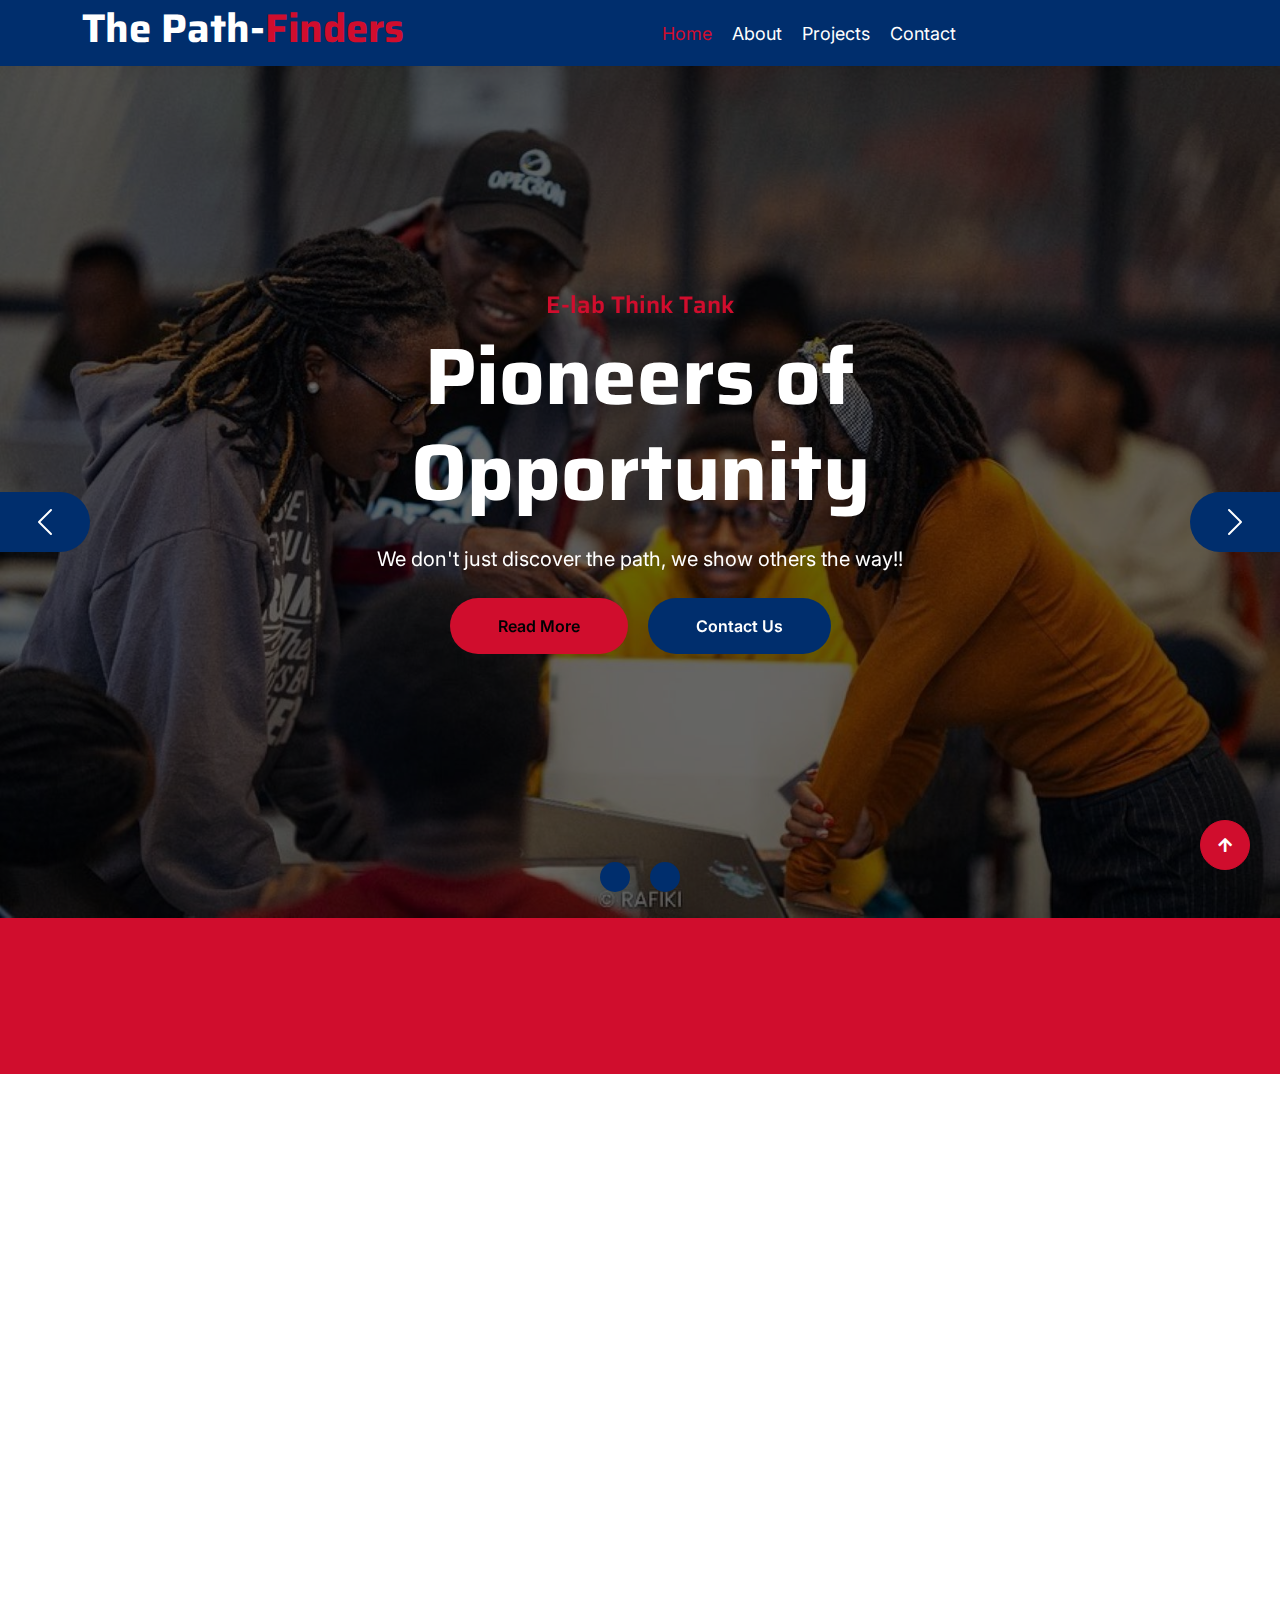
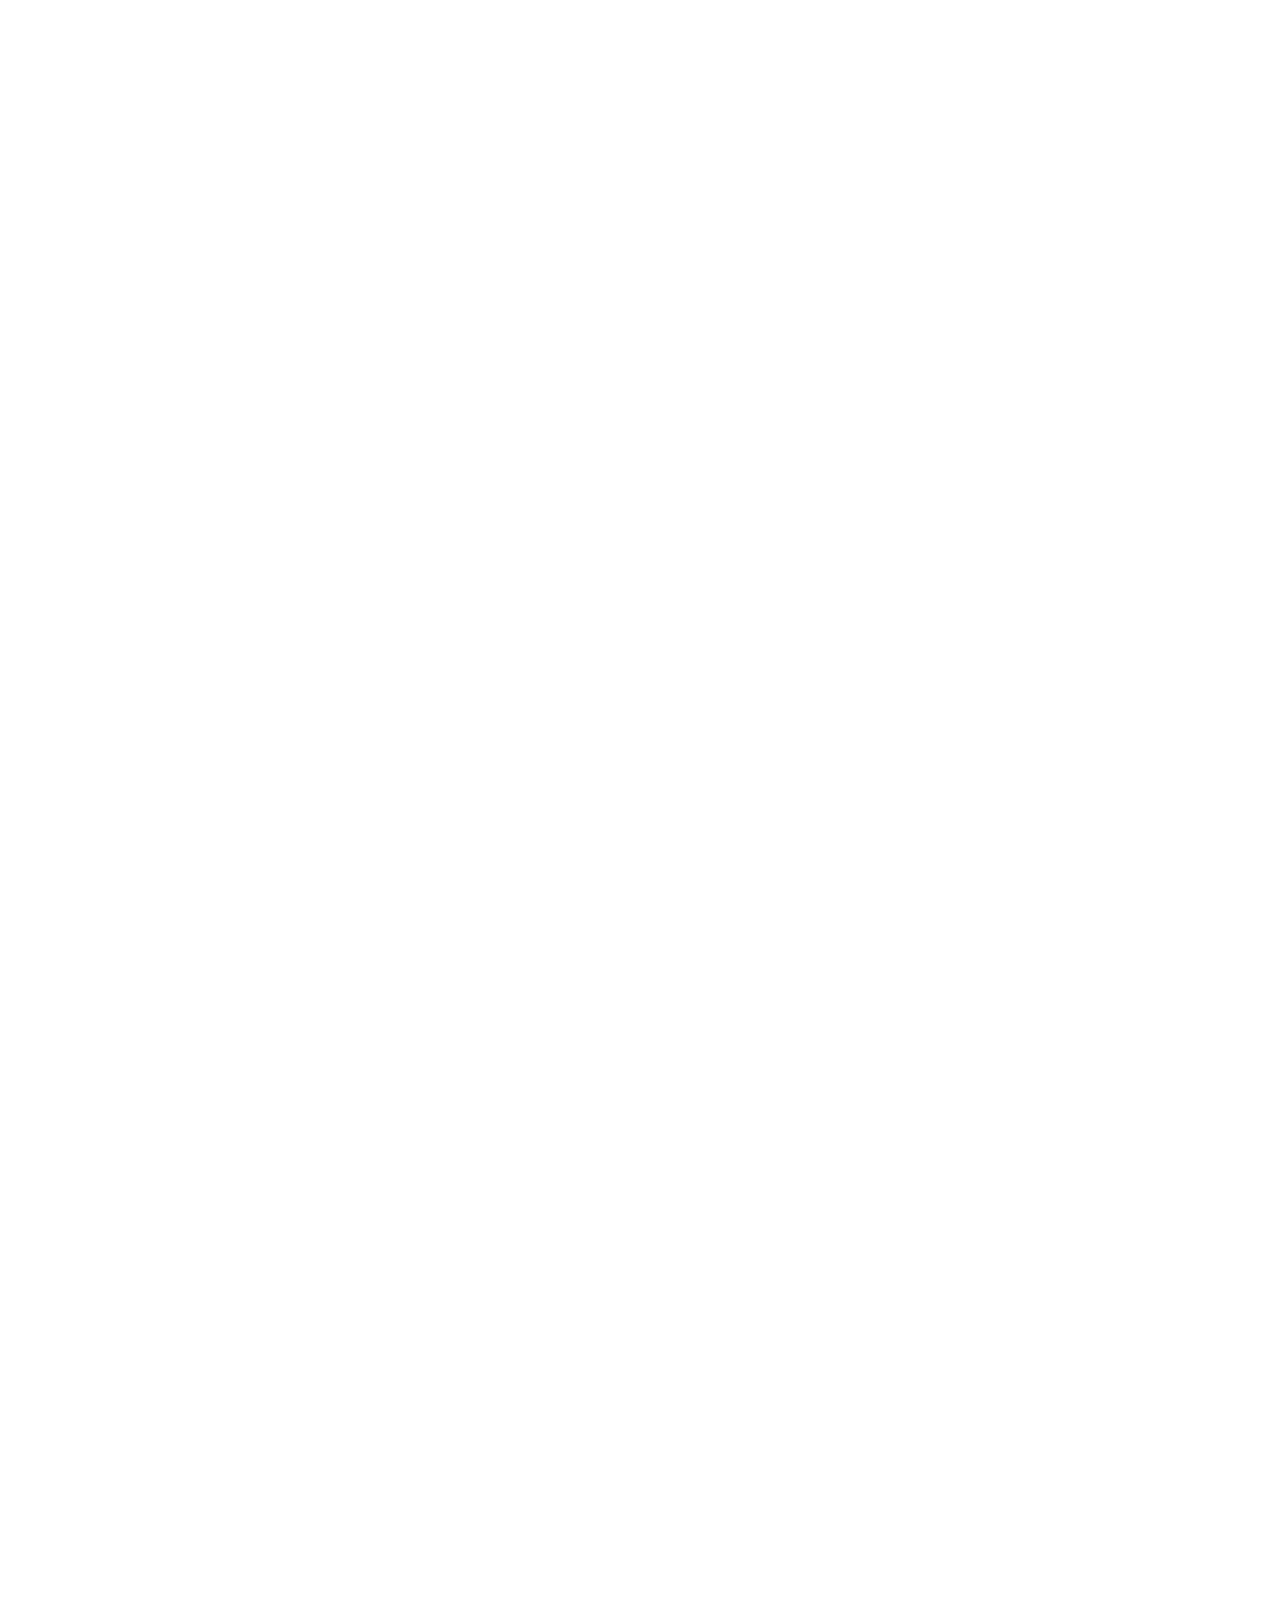
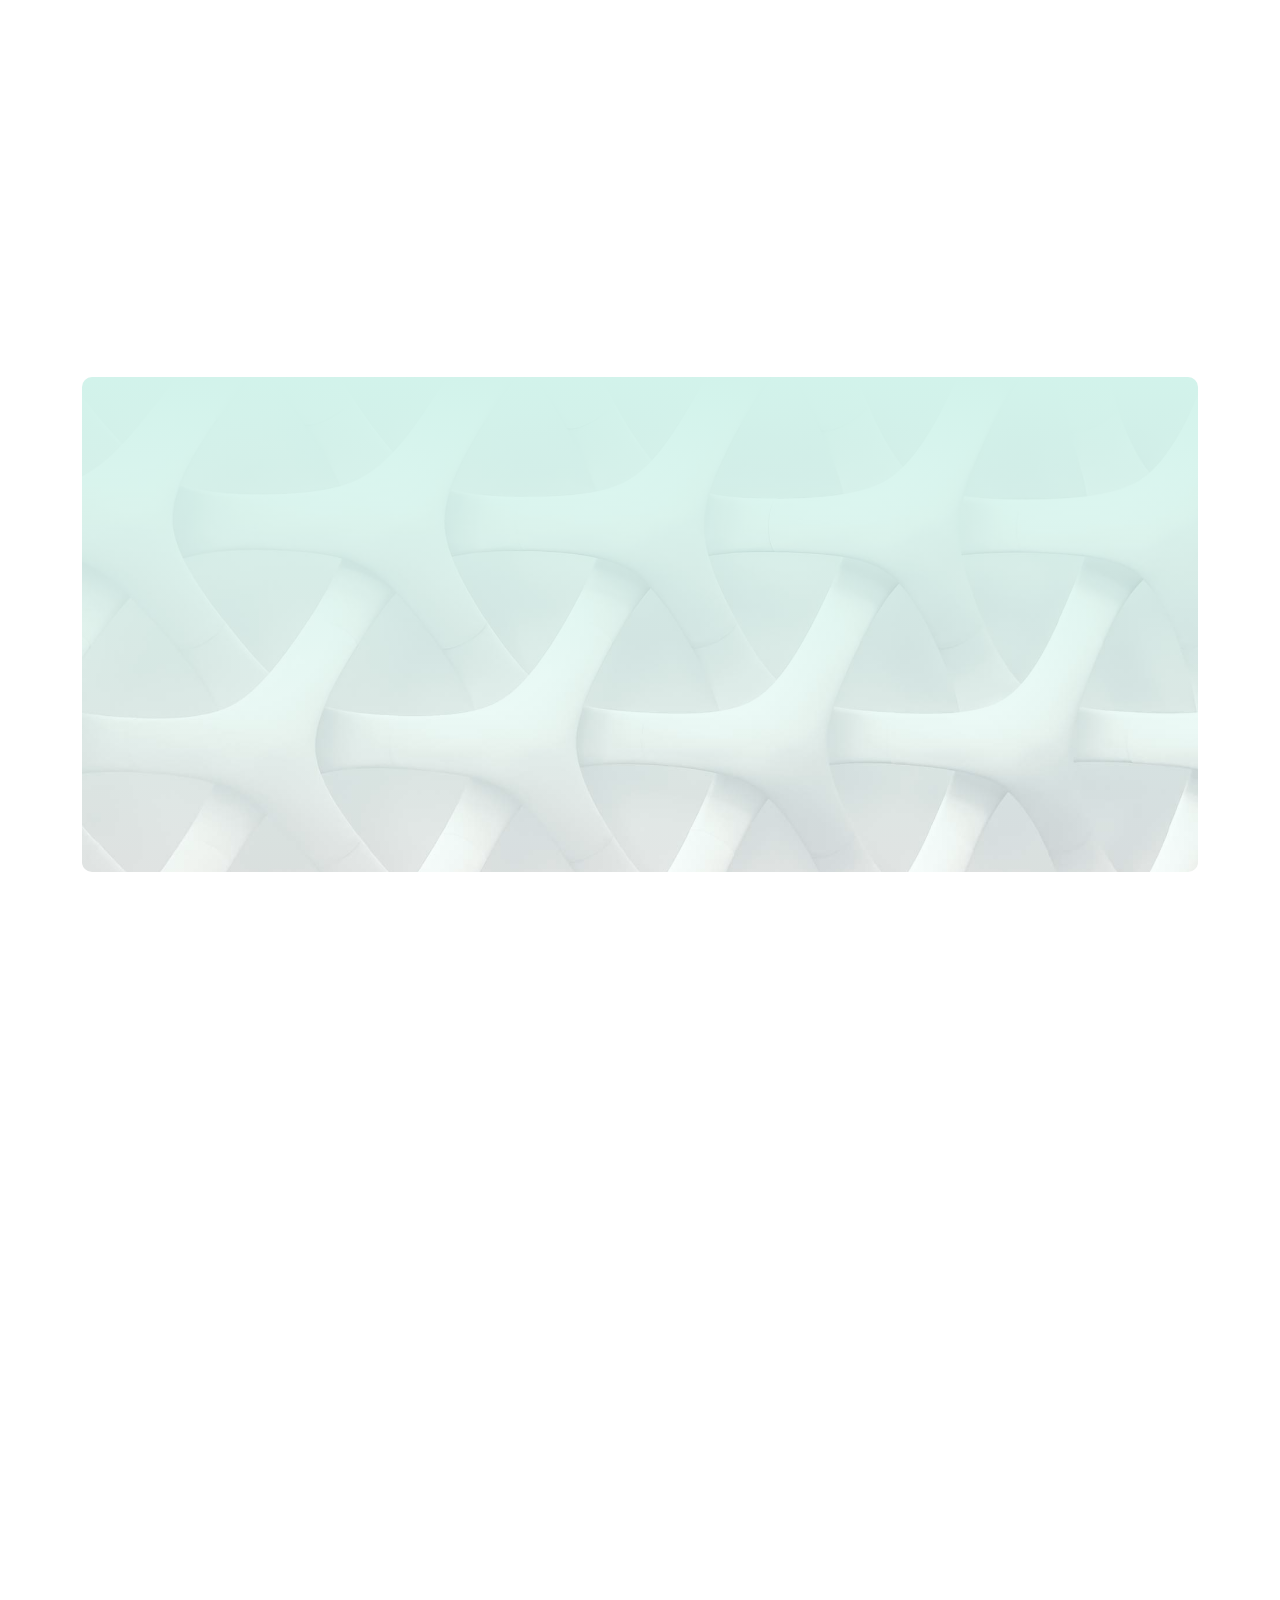
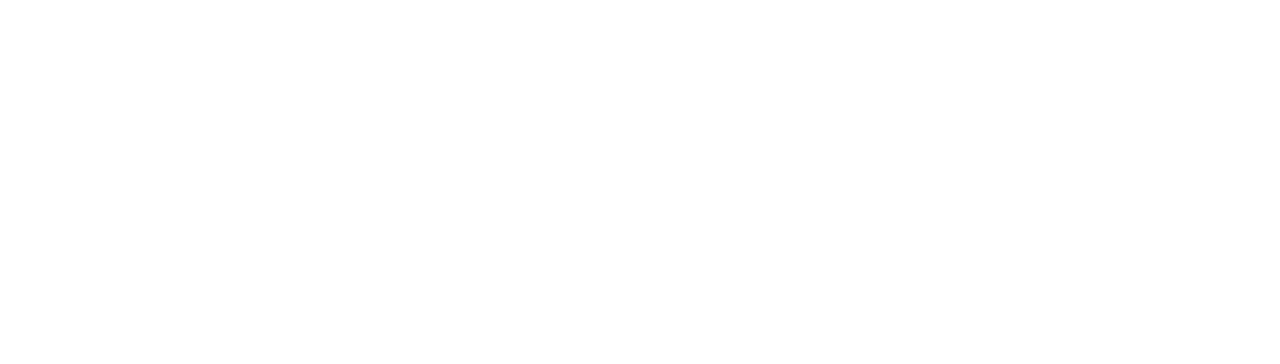
==== commit 9645b8f3: "fixing the contact" ====
--- a/index.html
+++ b/index.html
@@ -121,8 +121,9 @@
                                 <h6 class="text-secondary h4 animated fadeInUp">E-lab Think Tank</h6>
                                 <h1 class="text-white display-1 mb-4 animated fadeInRight">Pioneers of Opportunity</h1>
                                 <p class="mb-4 text-white fs-5 animated fadeInDown">We don't just discover the path, we show others the way!!</p>
-                                <a href="" class="me-2"><button type="button" class="px-4 py-sm-3 px-sm-5 btn btn-primary rounded-pill carousel-content-btn1 animated fadeInLeft">Read More</button></a>
-                                <a href="" class="ms-2"><button type="button" class="px-4 py-sm-3 px-sm-5 btn btn-primary rounded-pill carousel-content-btn2 animated fadeInRight">Contact Us</button></a>
+                                <a href="about.html" class="me-2"><button type="button" class="px-4 py-sm-3 px-sm-5 btn btn-primary rounded-pill carousel-content-btn1 animated fadeInLeft">Read More</button></a>
+                                <a href="
+                                contact.html" class="ms-2"><button type="button" class="px-4 py-sm-3 px-sm-5 btn btn-primary rounded-pill carousel-content-btn2 animated fadeInRight">Contact Us</button></a>
                             </div>
                         </div>
                     </div>
@@ -133,8 +134,8 @@
                                 <h6 class="text-secondary h4 animated fadeInUp">Community-Centered</h6>
                                 <h1 class="text-white display-1 mb-4 animated fadeInLeft">We Impact our community</h1>
                                 <p class="mb-4 text-white fs-5 animated fadeInDown">The best way to find yourself is to lose yourself in the service of others.</p>
-                                <a href="" class="me-2"><button type="button" class="px-4 py-sm-3 px-sm-5 btn btn-primary rounded-pill carousel-content-btn1 animated fadeInLeft">Read More</button></a>
-                                <a href="" class="ms-2"><button type="button" class="px-4 py-sm-3 px-sm-5 btn btn-primary rounded-pill carousel-content-btn2 animated fadeInRight">Contact Us</button></a>
+                                <a href="about.html" class="me-2"><button type="button" class="px-4 py-sm-3 px-sm-5 btn btn-primary rounded-pill carousel-content-btn1 animated fadeInLeft">Read More</button></a>
+                                <a href="contact.html" class="ms-2"><button type="button" class="px-4 py-sm-3 px-sm-5 btn btn-primary rounded-pill carousel-content-btn2 animated fadeInRight">Contact Us</button></a>
                             </div>
                         </div>
                     </div>
@@ -518,7 +519,7 @@
                                 </div>
                                 <div class="team-icon d-flex justify-content-center pb-4">
                                     <a class="btn btn-square btn-secondary text-white rounded-circle m-1" href="https://www.facebook.com/peter.solomonnmesoma"><i class="fab fa-facebook-f"></i></a>
-                                    <a class="btn btn-square btn-secondary text-white rounded-circle m-1" href=""><i class="fab fa-twitter"></i></a>
+                                    <a class="btn btn-square btn-secondary text-white rounded-circle m-1" href="https://twitter.com/nmesoma_peter"><i class="fab fa-twitter"></i></a>
                                     <a class="btn btn-square btn-secondary text-white rounded-circle m-1" href="https://instagram.com/nmesomasolomon?utm_source=qr&igshid=MzNlNGNkZWQ4Mg=="><i class="fab fa-instagram"></i></a>
                                     <a class="btn btn-square btn-secondary text-white rounded-circle m-1" href="https://www.linkedin.com/in/nmesoma-peter-5785b9209/"><i class="fab fa-linkedin-in"></i></a>
                                 </div>
@@ -537,9 +538,9 @@
                                 </div>
                                 <div class="team-icon d-flex justify-content-center pb-4">
                                     <a class="btn btn-square btn-secondary text-white rounded-circle m-1" href=""><i class="fab fa-facebook-f"></i></a>
-                                    <a class="btn btn-square btn-secondary text-white rounded-circle m-1" href=""><i class="fab fa-twitter"></i></a>
+                                    <a class="btn btn-square btn-secondary text-white rounded-circle m-1" href="https://x.com/uwimana28?t=VJ73cF2vnLCrN6MKmKWNfQ&s=09"><i class="fab fa-twitter"></i></a>
                                     <a class="btn btn-square btn-secondary text-white rounded-circle m-1" href=""><i class="fab fa-instagram"></i></a>
-                                    <a class="btn btn-square btn-secondary text-white rounded-circle m-1" href=""><i class="fab fa-linkedin-in"></i></a>
+                                    <a class="btn btn-square btn-secondary text-white rounded-circle m-1" href="https://www.linkedin.com/in/chantal-uwimana-b4057b293/"><i class="fab fa-linkedin-in"></i></a>
                                 </div>
                             </div>
                         </div>
@@ -555,10 +556,10 @@
                                     <p class="m-0">Assit Digital and communication Manager</p>
                                 </div>
                                 <div class="team-icon d-flex justify-content-center pb-4">
-                                    <a class="btn btn-square btn-secondary text-white rounded-circle m-1" href=""><i class="fab fa-facebook-f"></i></a>
-                                    <a class="btn btn-square btn-secondary text-white rounded-circle m-1" href=""><i class="fab fa-twitter"></i></a>
-                                    <a class="btn btn-square btn-secondary text-white rounded-circle m-1" href=""><i class="fab fa-instagram"></i></a>
-                                    <a class="btn btn-square btn-secondary text-white rounded-circle m-1" href=""><i class="fab fa-linkedin-in"></i></a>
+                                    <a class="btn btn-square btn-secondary text-white rounded-circle m-1" href="https://x.com/sharonfran9286?t=4kSa74gVSSAGX1bYWhPMzA&s=09"><i class="fab fa-facebook-f"></i></a>
+                                    <a class="btn btn-square btn-secondary text-white rounded-circle m-1" href="https://x.com/sharonfran9286?t=4kSa74gVSSAGX1bYWhPMzA&s=09"><i class="fab fa-twitter"></i></a>
+                                    <a class="btn btn-square btn-secondary text-white rounded-circle m-1" href="https://instagram.com/pamda_code?igshid=OGQ5ZDc2ODk2ZA=="><i class="fab fa-instagram"></i></a>
+                                    <a class="btn btn-square btn-secondary text-white rounded-circle m-1" href="https://www.linkedin.com/in/sharon-mushy-861407245"><i class="fab fa-linkedin-in"></i></a>
                                 </div>
                             </div>
                         </div>
@@ -575,7 +576,7 @@
                                 </div>
                                 <div class="team-icon d-flex justify-content-center pb-4">
                                     <a class="btn btn-square btn-secondary text-white rounded-circle m-1" href=""><i class="fab fa-facebook-f"></i></a>
-                                    <a class="btn btn-square btn-secondary text-white rounded-circle m-1" href=""><i class="fab fa-twitter"></i></a>
+                                    <a class="btn btn-square btn-secondary text-white rounded-circle m-1" href="https://twitter.com/WilsonsNAvid"><i class="fab fa-twitter"></i></a>
                                     <a class="btn btn-square btn-secondary text-white rounded-circle m-1" href=""><i class="fab fa-instagram"></i></a>
                                     <a class="btn btn-square btn-secondary text-white rounded-circle m-1" href="https://www.linkedin.com/in/wilsons-navid-wado-tiwa-8049b7230/"><i class="fab fa-linkedin-in"></i></a>
                                 </div>
@@ -747,7 +748,7 @@
                                 </div>
                                 <div class="ms-3">
                                     <h4 class="text-primary">Email Us</h4>
-                                    <a class="h5" href="mailto:info@example.com" target="_blank">n.peter@alustudent.com</a>
+                                    <a class="h5" href="mailto:info@example.com" target="_blank">thepathfinders6@gmail.com</a>
                                 </div>
                             </div>
                         </div>
@@ -830,7 +831,7 @@
                         <div class="text-white mt-4 d-flex flex-column contact-link">
                             <a href="#" class="pb-3 text-light border-bottom border-primary"><i class="fas fa-map-marker-alt text-secondary me-2"></i> Next to Azam, Kigali Innovation City,, KIGALI · < 1 km</a>
                             <a href="#" class="py-3 text-light border-bottom border-primary"><i class="fas fa-phone-alt text-secondary me-2"></i> +2348171519326</a>
-                            <a href="#" class="py-3 text-light border-bottom border-primary"><i class="fas fa-envelope text-secondary me-2"></i> n.peter@alustudent.com</a>
+                            <a href="#" class="py-3 text-light border-bottom border-primary"><i class="fas fa-envelope text-secondary me-2"></i> thepathfinders6@gmail.com</a>
                         </div>
                     </div>
                 </div>
--- a/css/style.css
+++ b/css/style.css
@@ -632,6 +632,9 @@
     border-radius: 10px;
     z-index: -1;
 }
+.contact_text{
+    font-size: 1.03em;
+}
 
 .contact-map {
     background: #26d48c;
@@ -639,6 +642,10 @@
 
 .contact-form {
     background: #26d48c;
+}
+.rounded{
+    max-width: 100%;
+    
 }
 
 /*** Contact End ***/
